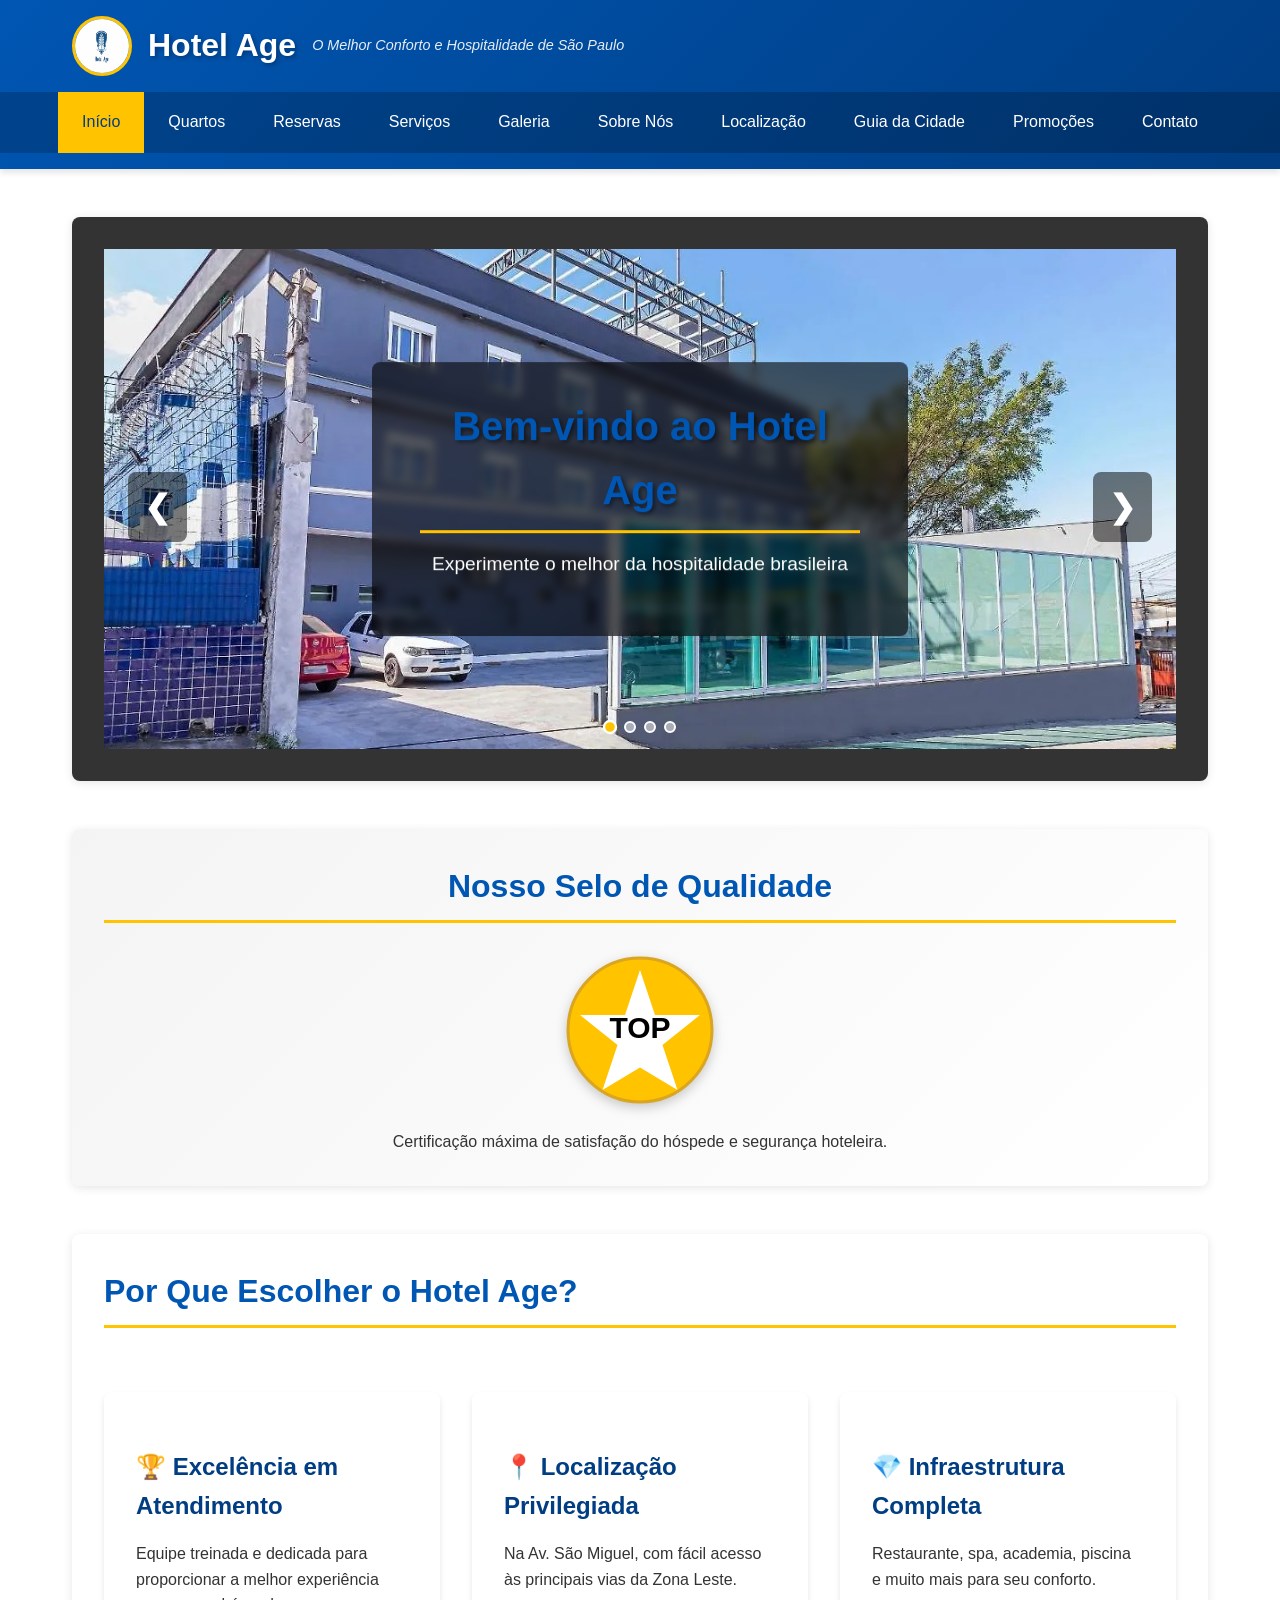
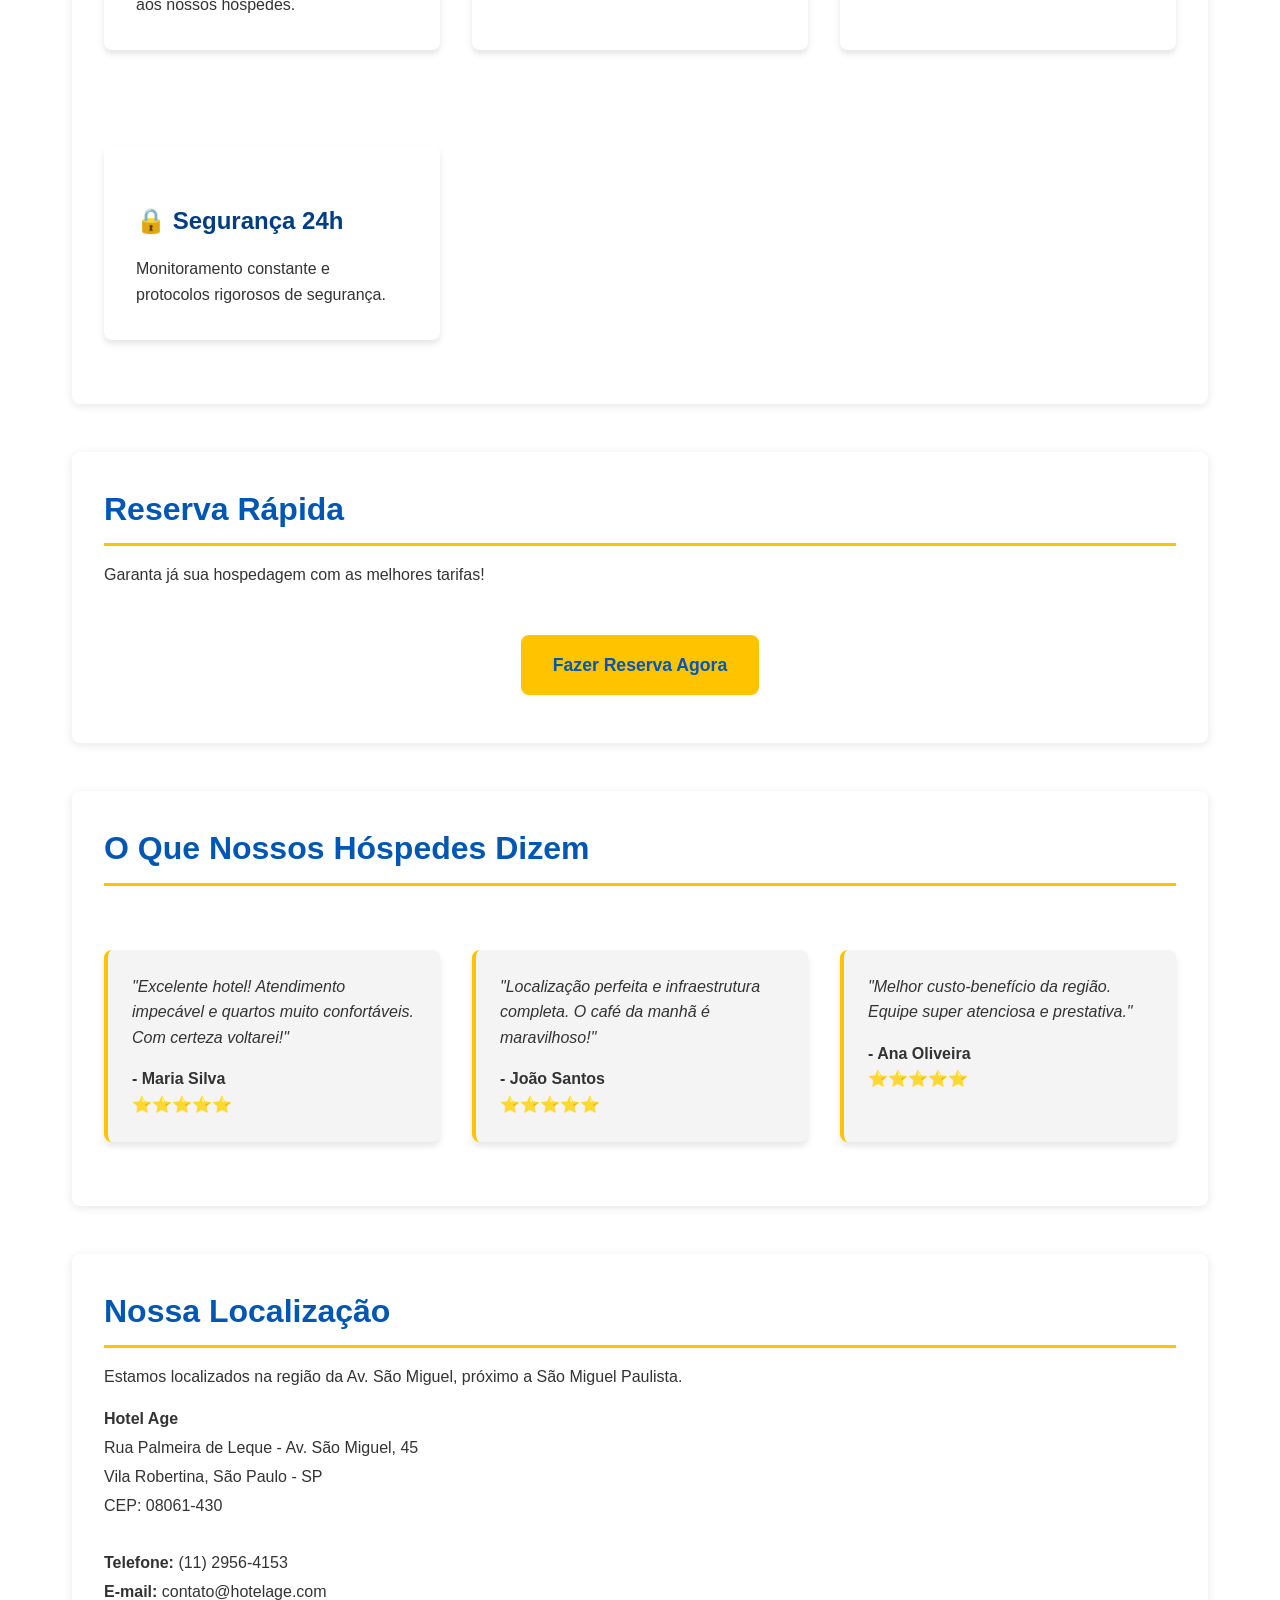
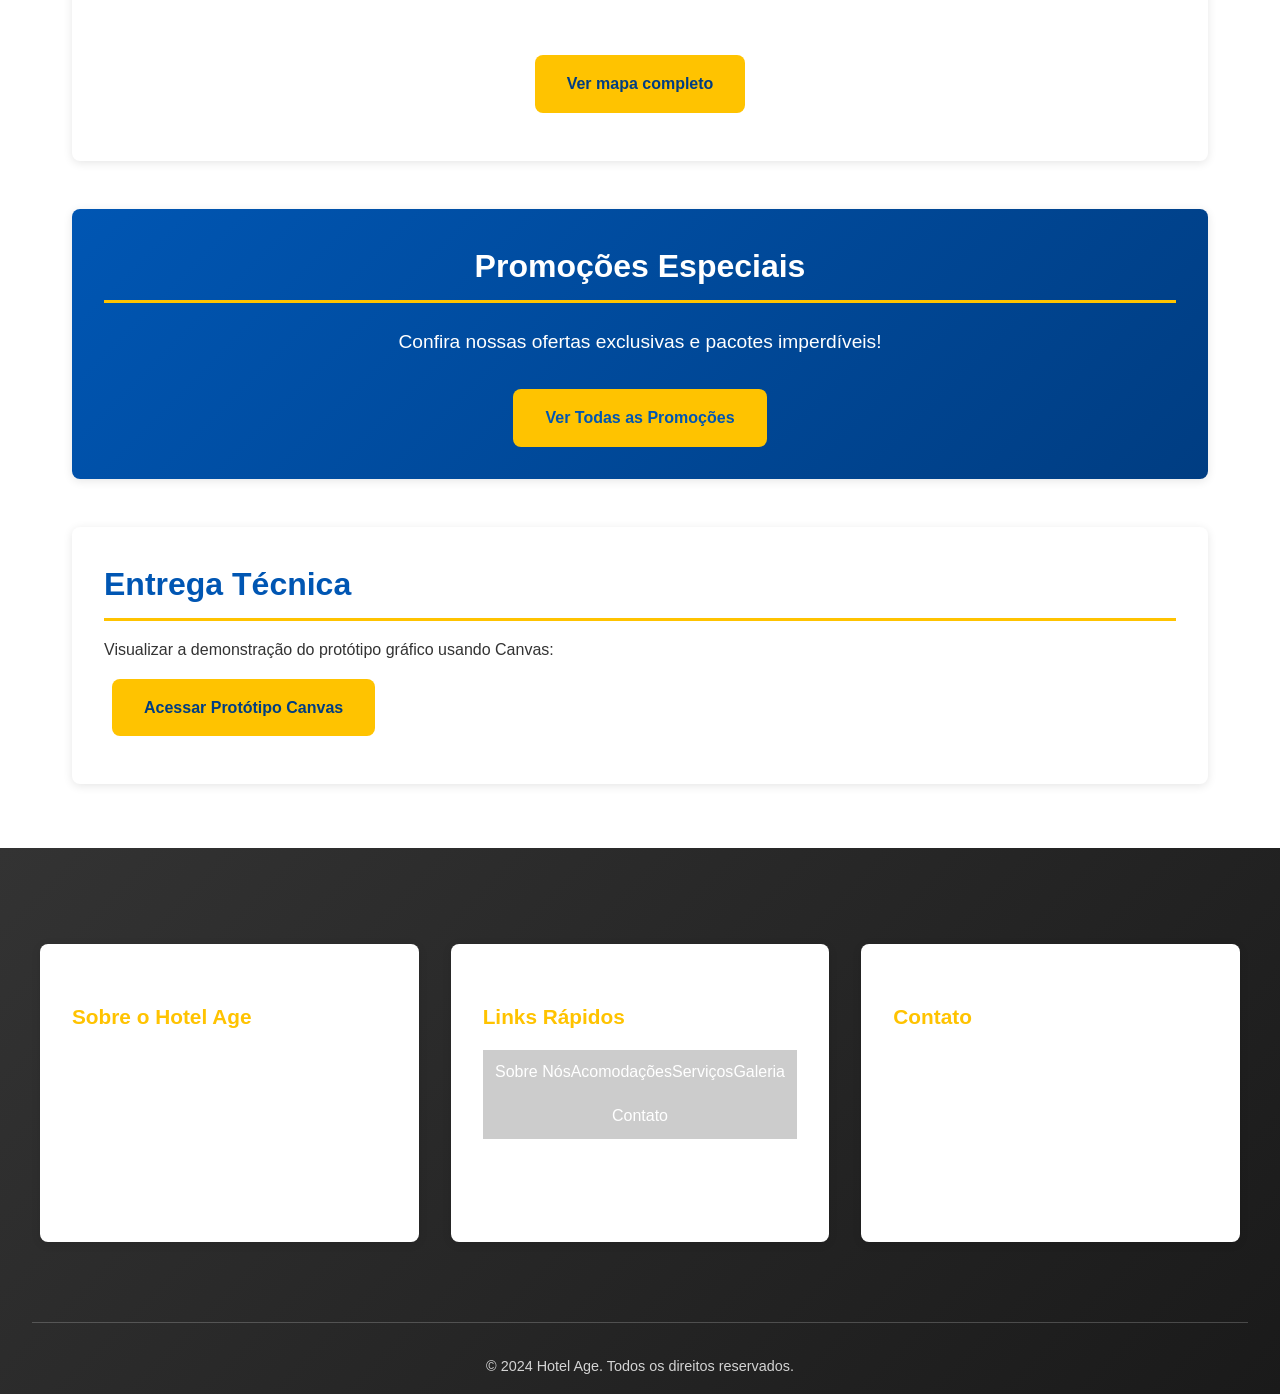
==== index.html @ 26980107 "Add files via upload" ====
<!DOCTYPE html>
<html lang="pt-BR">
<head>
    <meta charset="UTF-8">
    <meta name="viewport" content="width=device-width, initial-scale=1.0">
    <meta name="description" content="Hotel Age - Conforto e Hospitalidade na Av. São Miguel, São Paulo">
    <meta name="keywords" content="hotel, hospedagem, são paulo, zona leste, São Miguel Paulista">
    <meta name="author" content="Equipe Hotel Age">
    <title>Hotel Age - Bem-vindo ao Conforto e Luxo</title>
    <link rel="stylesheet" href="css/style.css">
</head>
<body>
    <header>
        <div>
            <img src="img/logo hotel.png" alt="Logo Hotel Age - Sua melhor hospedagem">
            <h1>Hotel Age</h1>
            <p>O Melhor Conforto e Hospitalidade de São Paulo</p>
        </div>
        <nav aria-label="Menu Principal">
            <ul>
                <li><a href="index.html" aria-current="page">Início</a></li>
                <li><a href="quartos.html">Quartos</a></li>
                <li><a href="reservas.html">Reservas</a></li>
                <li><a href="servicos.html">Serviços</a></li>
                <li><a href="galeria.html">Galeria</a></li>
                <li><a href="sobre.html">Sobre Nós</a></li>
                <li><a href="localizacao.html">Localização</a></li>
                <li><a href="guia-cidade.html">Guia da Cidade</a></li>
                <li><a href="promocoes.html">Promoções</a></li>
                <li><a href="contato.html">Contato</a></li>
            </ul>
        </nav>
    </header>
    <main>
        <!-- O carousel será inserido aqui dinamicamente pelo JavaScript -->
        <section id="hero">
            <h2>Bem-vindo ao Hotel Age</h2>
            <p>Experimente o melhor da hospitalidade brasileira na Av. São Miguel, Zona Leste de São Paulo</p>
        </section>
        <section id="selo-qualidade">
            <h2>Nosso Selo de Qualidade</h2>
            <svg width="150" height="150" viewBox="0 0 100 100" aria-label="Selo de 5 Estrelas">
                <title>Selo de Qualidade Hotel Age</title>
                <circle cx="50" cy="50" r="48" fill="#FFC300" stroke="#DAA520" stroke-width="2"/>
                <polygon points="50,10 60,40 90,40 65,60 75,90 50,75 25,90 35,60 10,40 40,40" fill="white"/>
                <text x="50" y="55" font-family="Arial, sans-serif" font-size="20" text-anchor="middle" fill="#000000" font-weight="bold">TOP</text>
            </svg>
            <p>Certificação máxima de satisfação do hóspede e segurança hoteleira.</p>
        </section>
        <section id="destaques">
            <h2>Por Que Escolher o Hotel Age?</h2>
            <div style="display: grid; grid-template-columns: repeat(auto-fit, minmax(250px, 1fr)); gap: 2rem; margin-top: 2rem;">
                <article>
                    <h3>🏆 Excelência em Atendimento</h3>
                    <p>Equipe treinada e dedicada para proporcionar a melhor experiência aos nossos hóspedes.</p>
                </article>
                <article>
                    <h3>📍 Localização Privilegiada</h3>
                    <p>Na Av. São Miguel, com fácil acesso às principais vias da Zona Leste.</p>
                </article>
                <article>
                    <h3>💎 Infraestrutura Completa</h3>
                    <p>Restaurante, spa, academia, piscina e muito mais para seu conforto.</p>
                </article>
                <article>
                    <h3>🔒 Segurança 24h</h3>
                    <p>Monitoramento constante e protocolos rigorosos de segurança.</p>
                </article>
            </div>
        </section>
        <section id="reserva-rapida">
            <h2>Reserva Rápida</h2>
            <p>Garanta já sua hospedagem com as melhores tarifas!</p>
            <div style="text-align: center; margin-top: 2rem;">
                <a href="reservas.html" class="btn-primary" style="display: inline-block; background-color: #FFC300; color: #0056b3; padding: 1rem 2rem; border-radius: 8px; font-weight: bold; font-size: 1.1rem;">Fazer Reserva Agora</a>
            </div>
        </section>
        <section id="depoimentos">
            <h2>O Que Nossos Hóspedes Dizem</h2>
            <div style="display: grid; grid-template-columns: repeat(auto-fit, minmax(300px, 1fr)); gap: 2rem; margin-top: 2rem;">
                <article style="background-color: #f4f4f4; padding: 1.5rem; border-left: 4px solid #FFC300;">
                    <p style="font-style: italic;">"Excelente hotel! Atendimento impecável e quartos muito confortáveis. Com certeza voltarei!"</p>
                    <p style="margin-top: 1rem;"><strong>- Maria Silva</strong></p>
                    <p style="color: #FFC300;">⭐⭐⭐⭐⭐</p>
                </article>
                <article style="background-color: #f4f4f4; padding: 1.5rem; border-left: 4px solid #FFC300;">
                    <p style="font-style: italic;">"Localização perfeita e infraestrutura completa. O café da manhã é maravilhoso!"</p>
                    <p style="margin-top: 1rem;"><strong>- João Santos</strong></p>
                    <p style="color: #FFC300;">⭐⭐⭐⭐⭐</p>
                </article>
                <article style="background-color: #f4f4f4; padding: 1.5rem; border-left: 4px solid #FFC300;">
                    <p style="font-style: italic;">"Melhor custo-benefício da região. Equipe super atenciosa e prestativa."</p>
                    <p style="margin-top: 1rem;"><strong>- Ana Oliveira</strong></p>
                    <p style="color: #FFC300;">⭐⭐⭐⭐⭐</p>
                </article>
            </div>
        </section>
        <section id="localizacao-resumo">
            <h2>Nossa Localização</h2>
            <p>Estamos localizados na região da Av. São Miguel, próximo a São Miguel Paulista.</p>
            <address>
                <strong>Hotel Age</strong><br>
                Rua Palmeira de Leque - Av. São Miguel, 45<br>
                Vila Robertina, São Paulo - SP<br>
                CEP: 08061-430<br><br>
                <strong>Telefone:</strong> <a href="tel:+551129564153">(11) 2956-4153</a><br>
                <strong>E-mail:</strong> <a href="mailto:contato@hotelage.com">contato@hotelage.com</a>
            </address>
            <div style="text-align: center; margin-top: 2rem;">
                <a href="localizacao.html" class="btn-primary">Ver mapa completo</a>
            </div>
        </section>
        <section id="promocoes-destaque" style="background: linear-gradient(135deg, #0056b3, #003d82); color: white; text-align: center;">
            <h2 style="color: white; border-bottom-color: #FFC300;">Promoções Especiais</h2>
            <p style="font-size: 1.2rem; margin: 1.5rem 0;">Confira nossas ofertas exclusivas e pacotes imperdíveis!</p>
            <div style="margin-top: 2rem;">
                <a href="promocoes.html" style="display: inline-block; background-color: #FFC300; color: #0056b3; padding: 1rem 2rem; border-radius: 8px; font-weight: bold;">Ver Todas as Promoções</a>
            </div>
        </section>
        <section id="link-prototipo">
            <h2>Entrega Técnica</h2>
            <p>Visualizar a demonstração do protótipo gráfico usando Canvas:</p>
            <a href="prototipo.html" class="btn-primary">Acessar Protótipo Canvas</a>
        </section>
    </main>
    <footer>
        <div>
            <section>
                <h3>Sobre o Hotel Age</h3>
                <p>Desde 1995 oferecendo a melhor experiência em hospitalidade. Conforto, luxo e atendimento personalizado na Zona Leste de São Paulo.</p>
            </section>
            <section>
                <h3>Links Rápidos</h3>
                <nav aria-label="Links do Rodapé">
                    <ul>
                        <li><a href="sobre.html">Sobre Nós</a></li>
                        <li><a href="quartos.html">Acomodações</a></li>
                        <li><a href="servicos.html">Serviços</a></li>
                        <li><a href="galeria.html">Galeria</a></li>
                        <li><a href="contato.html">Contato</a></li>
                    </ul>
                </nav>
            </section>
            <section>
                <h3>Contato</h3>
                <address>
                    <p>Rua Palmeira de Leque - Av. São Miguel, 45</p>
                    <p>Vila Robertina, São Paulo - SP</p>
                    <p>CEP: 08061-430</p>
                    <p>Tel: <a href="tel:+551129564153">(11) 2956-4153</a></p>
                    <p>Email: <a href="mailto:contato@hotelage.com">contato@hotelage.com</a></p>
                </address>
            </section>
        </div>
        <hr>
        <div>
            <p>&copy; 2024 Hotel Age. Todos os direitos reservados.</p>
        </div>
    </footer>
    <script src="js/script.js"></script>
</body>
</html>
---- css/style.css ----
/* ===================================
   HOTEL AGE - ESTILOS PRINCIPAIS
   =================================== */

/* Reset e Configurações Gerais */
* {
    margin: 0;
    padding: 0;
    box-sizing: border-box;
}

:root {
    --primary-color: #0056b3;
    --secondary-color: #FFC300;
    --dark-blue: #003d82;
    --light-gray: #f4f4f4;
    --dark-gray: #333;
    --white: #ffffff;
    --text-color: #333;
    --border-radius: 8px;
    --transition: all 0.3s ease;
}

body {
    font-family: 'Segoe UI', Tahoma, Geneva, Verdana, sans-serif;
    line-height: 1.6;
    color: var(--text-color);
    background-color: var(--white);
}

img {
    max-width: 100%;
    height: auto;
    display: block;
}

a {
    text-decoration: none;
    color: inherit;
    transition: var(--transition);
}

/* ===================================
   HEADER E NAVEGAÇÃO
   =================================== */

header {
    background: linear-gradient(135deg, var(--primary-color), var(--dark-blue));
    color: var(--white);
    padding: 1rem 0;
    box-shadow: 0 4px 6px rgba(0, 0, 0, 0.1);
    position: sticky;
    top: 0;
    z-index: 1000;
}

header > div:first-child {
    max-width: 1200px;
    margin: 0 auto;
    padding: 0 2rem;
    display: flex;
    align-items: center;
    gap: 1rem;
}

header img {
    width: 60px;
    height: 60px;
    border-radius: 50%;
    border: 3px solid var(--secondary-color);
}

header h1 {
    font-size: 2rem;
    text-shadow: 2px 2px 4px rgba(0, 0, 0, 0.3);
}

header > div:first-child > p {
    font-size: 0.9rem;
    font-style: italic;
    opacity: 0.9;
}

/* Navegação */
nav {
    background-color: rgba(0, 0, 0, 0.2);
    margin-top: 1rem;
}

nav ul {
    list-style: none;
    display: flex;
    justify-content: center;
    flex-wrap: wrap;
    max-width: 1200px;
    margin: 0 auto;
    padding: 0 1rem;
}

nav li {
    margin: 0;
}

nav a {
    display: block;
    padding: 1rem 1.5rem;
    color: var(--white);
    font-weight: 500;
    transition: var(--transition);
    position: relative;
}

nav a:hover,
nav a[aria-current="page"] {
    background-color: var(--secondary-color);
    color: var(--dark-blue);
}

nav a::after {
    content: '';
    position: absolute;
    bottom: 0;
    left: 50%;
    width: 0;
    height: 3px;
    background-color: var(--secondary-color);
    transition: var(--transition);
    transform: translateX(-50%);
}

nav a:hover::after {
    width: 80%;
}

/* ===================================
   CAROUSEL / BANNER PRINCIPAL
   =================================== */

#hero {
    position: relative;
    overflow: hidden;
    background-color: var(--dark-gray);
    min-height: 500px;
}

.carousel-container {
    position: relative;
    width: 100%;
    height: 500px;
    overflow: hidden;
}

.carousel-slide {
    display: none;
    width: 100%;
    height: 100%;
    position: relative;
    animation: fadeIn 0.8s ease-in-out;
}

.carousel-slide.active {
    display: block;
}

.carousel-slide img {
    width: 100%;
    height: 100%;
    object-fit: cover;
}

.carousel-content {
    position: absolute;
    top: 50%;
    left: 50%;
    transform: translate(-50%, -50%);
    text-align: center;
    color: var(--white);
    background: rgba(0, 0, 0, 0.6);
    padding: 2rem 3rem;
    border-radius: var(--border-radius);
    backdrop-filter: blur(5px);
}

.carousel-content h2 {
    font-size: 2.5rem;
    margin-bottom: 1rem;
    text-shadow: 2px 2px 4px rgba(0, 0, 0, 0.5);
}

.carousel-content p {
    font-size: 1.2rem;
    margin-bottom: 1.5rem;
}

/* Controles do Carousel */
.carousel-btn {
    position: absolute;
    top: 50%;
    transform: translateY(-50%);
    background-color: rgba(0, 0, 0, 0.5);
    color: var(--white);
    border: none;
    padding: 1rem;
    cursor: pointer;
    font-size: 2rem;
    transition: var(--transition);
    z-index: 10;
}

.carousel-btn:hover {
    background-color: var(--secondary-color);
    color: var(--dark-blue);
}

.carousel-btn.prev {
    left: 1rem;
}

.carousel-btn.next {
    right: 1rem;
}

/* Indicadores do Carousel */
.carousel-indicators {
    position: absolute;
    bottom: 1rem;
    left: 50%;
    transform: translateX(-50%);
    display: flex;
    gap: 0.5rem;
    z-index: 10;
}

.indicator {
    width: 12px;
    height: 12px;
    border-radius: 50%;
    background-color: rgba(255, 255, 255, 0.5);
    border: 2px solid var(--white);
    cursor: pointer;
    transition: var(--transition);
}

.indicator.active {
    background-color: var(--secondary-color);
    transform: scale(1.2);
}

@keyframes fadeIn {
    from {
        opacity: 0;
    }
    to {
        opacity: 1;
    }
}

/* ===================================
   MAIN CONTENT
   =================================== */

main {
    max-width: 1200px;
    margin: 2rem auto;
    padding: 0 2rem;
}

section {
    margin: 3rem 0;
    padding: 2rem;
    background-color: var(--white);
    border-radius: var(--border-radius);
    box-shadow: 0 2px 10px rgba(0, 0, 0, 0.1);
}

section h2 {
    color: var(--primary-color);
    font-size: 2rem;
    margin-bottom: 1rem;
    padding-bottom: 0.5rem;
    border-bottom: 3px solid var(--secondary-color);
}

section h3 {
    color: var(--dark-blue);
    font-size: 1.5rem;
    margin: 1.5rem 0 1rem;
}

section h4 {
    color: var(--primary-color);
    font-size: 1.2rem;
    margin: 1rem 0 0.5rem;
}

/* ===================================
   SELO DE QUALIDADE
   =================================== */

#selo-qualidade {
    text-align: center;
    background: linear-gradient(135deg, var(--light-gray), var(--white));
}

#selo-qualidade svg {
    margin: 1rem auto;
    filter: drop-shadow(0 4px 6px rgba(0, 0, 0, 0.2));
}

/* ===================================
   FORMULÁRIOS
   =================================== */

form {
    background-color: var(--light-gray);
    padding: 2rem;
    border-radius: var(--border-radius);
    max-width: 800px;
    margin: 2rem auto;
}

fieldset {
    border: 2px solid var(--primary-color);
    border-radius: var(--border-radius);
    padding: 1.5rem;
    margin: 1.5rem 0;
}

legend {
    background-color: var(--primary-color);
    color: var(--white);
    padding: 0.5rem 1rem;
    border-radius: var(--border-radius);
    font-weight: bold;
}

label {
    display: block;
    margin-top: 1rem;
    font-weight: 600;
    color: var(--dark-gray);
}

input[type="text"],
input[type="email"],
input[type="tel"],
input[type="date"],
input[type="number"],
select,
textarea {
    width: 100%;
    padding: 0.75rem;
    margin-top: 0.5rem;
    border: 2px solid #ddd;
    border-radius: var(--border-radius);
    font-size: 1rem;
    transition: var(--transition);
    font-family: inherit;
}

input:focus,
select:focus,
textarea:focus {
    outline: none;
    border-color: var(--primary-color);
    box-shadow: 0 0 0 3px rgba(0, 86, 179, 0.1);
}

textarea {
    resize: vertical;
    min-height: 120px;
}

button {
    background-color: var(--primary-color);
    color: var(--white);
    padding: 1rem 2rem;
    border: none;
    border-radius: var(--border-radius);
    font-size: 1rem;
    font-weight: bold;
    cursor: pointer;
    transition: var(--transition);
    margin: 0.5rem;
}

button:hover {
    background-color: var(--dark-blue);
    transform: translateY(-2px);
    box-shadow: 0 4px 8px rgba(0, 0, 0, 0.2);
}

button[type="reset"] {
    background-color: #6c757d;
}

button[type="reset"]:hover {
    background-color: #5a6268;
}

button[type="submit"] {
    background-color: #28a745;
}

button[type="submit"]:hover {
    background-color: #218838;
}

/* Estilos específicos para formulário de contato */
#header-contato {
    background: linear-gradient(135deg, var(--primary-color), var(--dark-blue));
    color: var(--white);
    text-align: center;
    padding: 3rem 2rem;
    border-radius: var(--border-radius);
}

#header-contato h2 {
    color: var(--white);
    border-bottom: 3px solid var(--secondary-color);
    display: inline-block;
    padding-bottom: 0.5rem;
}

#info-contato {
    background-color: var(--light-gray);
}

#info-contato dl {
    display: grid;
    gap: 1.5rem;
}

#info-contato dt {
    font-size: 1.1rem;
    color: var(--primary-color);
    margin-top: 0;
}

#info-contato dd {
    margin-left: 0;
    padding-left: 1.5rem;
    border-left: 3px solid var(--secondary-color);
}

#info-contato a {
    color: var(--primary-color);
    font-weight: 600;
}

#info-contato a:hover {
    color: var(--dark-blue);
    text-decoration: underline;
}

#formulario-contato {
    background-color: var(--white);
}

#formulario-contato form > div:last-child {
    text-align: center;
    margin-top: 2rem;
}

/* ===================================
   CARTÕES E ARTIGOS
   =================================== */

article {
    margin: 2rem 0;
    padding: 2rem;
    background-color: var(--white);
    border-radius: var(--border-radius);
    box-shadow: 0 4px 6px rgba(0, 0, 0, 0.1);
    transition: var(--transition);
}

article:hover {
    transform: translateY(-5px);
    box-shadow: 0 8px 15px rgba(0, 0, 0, 0.2);
}

article img {
    border-radius: var(--border-radius);
    margin: 1rem 0;
}

article header h3,
article header h4 {
    color: var(--primary-color);
}

figure {
    margin: 1.5rem 0;
}

figcaption {
    text-align: center;
    font-style: italic;
    color: #666;
    margin-top: 0.5rem;
}

/* ===================================
   TABELAS
   =================================== */

table {
    width: 100%;
    border-collapse: collapse;
    margin: 2rem 0;
    background-color: var(--white);
    box-shadow: 0 2px 10px rgba(0, 0, 0, 0.1);
}

table caption {
    font-size: 1.3rem;
    font-weight: bold;
    color: var(--primary-color);
    padding: 1rem;
    background-color: var(--light-gray);
}

th {
    background-color: var(--primary-color);
    color: var(--white);
    padding: 1rem;
    text-align: left;
    font-weight: bold;
}

td {
    padding: 1rem;
    border-bottom: 1px solid #ddd;
}

tr:hover {
    background-color: var(--light-gray);
}

/* ===================================
   LISTAS
   =================================== */

ul, ol {
    margin: 1rem 0;
    padding-left: 2rem;
}

li {
    margin: 0.5rem 0;
    line-height: 1.8;
}

dl {
    margin: 1rem 0;
}

dt {
    font-weight: bold;
    color: var(--primary-color);
    margin-top: 1rem;
}

dd {
    margin-left: 2rem;
    margin-bottom: 0.5rem;
}

/* ===================================
   GALERIA
   =================================== */

#galeria-quartos > article > div,
#galeria-areas-comuns > article > div,
#galeria-restaurante > div {
    display: grid;
    grid-template-columns: repeat(auto-fit, minmax(300px, 1fr));
    gap: 1.5rem;
    margin: 1.5rem 0;
}

/* ===================================
   VÍDEO E ÁUDIO
   =================================== */

video, audio {
    width: 100%;
    max-width: 800px;
    margin: 1rem auto;
    display: block;
    border-radius: var(--border-radius);
    box-shadow: 0 4px 10px rgba(0, 0, 0, 0.2);
}

/* ===================================
   LOCALIZAÇÃO / IFRAME
   =================================== */

iframe {
    width: 100%;
    max-width: 100%;
    height: 450px;
    border: none;
    border-radius: var(--border-radius);
    box-shadow: 0 4px 10px rgba(0, 0, 0, 0.2);
    margin: 2rem 0;
}

/* Estilos específicos para página de localização */
body > h1 {
    color: var(--primary-color);
    text-align: center;
    padding: 2rem;
    margin: 2rem auto;
    max-width: 1200px;
}

body > iframe {
    display: block;
    margin: 0 auto;
    max-width: 1200px;
}

body > p {
    text-align: center;
    font-size: 1.2rem;
    color: var(--dark-gray);
    margin: 2rem auto;
    max-width: 1200px;
    padding: 0 2rem;
}

/* ===================================
   ENDEREÇO
   =================================== */

address {
    font-style: normal;
    line-height: 1.8;
    margin: 1rem 0;
}

/* ===================================
   LINKS E BOTÕES CTA
   =================================== */

section#cta,
section#cta-galeria,
section#ajuda {
    text-align: center;
    background: linear-gradient(135deg, var(--primary-color), var(--dark-blue));
    color: var(--white);
    padding: 3rem 2rem;
}

section#cta h2,
section#cta-galeria h2 {
    color: var(--white);
    border-bottom: 3px solid var(--secondary-color);
    display: inline-block;
    padding-bottom: 0.5rem;
}

section#cta a,
section#cta-galeria a,
.btn-primary {
    display: inline-block;
    background-color: var(--secondary-color);
    color: var(--dark-blue);
    padding: 1rem 2rem;
    margin: 1rem 0.5rem;
    border-radius: var(--border-radius);
    font-weight: bold;
    transition: var(--transition);
}

section#cta a:hover,
section#cta-galeria a:hover,
.btn-primary:hover {
    background-color: var(--white);
    transform: translateY(-3px);
    box-shadow: 0 6px 12px rgba(0, 0, 0, 0.3);
}

/* ===================================
   FOOTER
   =================================== */

footer {
    background: linear-gradient(135deg, var(--dark-gray), #1a1a1a);
    color: var(--white);
    padding: 3rem 2rem 1rem;
    margin-top: 4rem;
}

footer > div:first-child {
    max-width: 1200px;
    margin: 0 auto;
    display: grid;
    grid-template-columns: repeat(auto-fit, minmax(250px, 1fr));
    gap: 2rem;
}

footer h3 {
    color: var(--secondary-color);
    margin-bottom: 1rem;
    font-size: 1.3rem;
}

footer nav ul {
    list-style: none;
    padding: 0;
}

footer nav a {
    color: var(--white);
    display: block;
    padding: 0.5rem 0;
    transition: var(--transition);
}

footer nav a:hover {
    color: var(--secondary-color);
    padding-left: 0.5rem;
}

footer hr {
    margin: 2rem 0;
    border: none;
    border-top: 1px solid rgba(255, 255, 255, 0.2);
}

footer > div:last-child {
    text-align: center;
    font-size: 0.9rem;
    opacity: 0.8;
}

/* ===================================
   RESPONSIVIDADE
   =================================== */

@media (max-width: 768px) {
    header h1 {
        font-size: 1.5rem;
    }
    
    nav ul {
        flex-direction: column;
    }
    
    nav a {
        padding: 0.75rem 1rem;
    }
    
    .carousel-content h2 {
        font-size: 1.8rem;
    }
    
    .carousel-content p {
        font-size: 1rem;
    }
    
    .carousel-btn {
        padding: 0.5rem;
        font-size: 1.5rem;
    }
    
    main {
        padding: 0 1rem;
    }
    
    section {
        padding: 1.5rem;
    }
    
    table {
        font-size: 0.9rem;
    }
    
    th, td {
        padding: 0.5rem;
    }
}

@media (max-width: 480px) {
    .carousel-container {
        height: 300px;
    }
    
    .carousel-content {
        padding: 1rem 1.5rem;
    }
    
    .carousel-content h2 {
        font-size: 1.3rem;
    }
    
    .carousel-content p {
        font-size: 0.9rem;
    }
}

/* ===================================
   ANIMAÇÕES
   =================================== */

@keyframes slideInFromLeft {
    from {
        transform: translateX(-100%);
        opacity: 0;
    }
    to {
        transform: translateX(0);
        opacity: 1;
    }
}

@keyframes slideInFromRight {
    from {
        transform: translateX(100%);
        opacity: 0;
    }
    to {
        transform: translateX(0);
        opacity: 1;
    }
}

.animate-left {
    animation: slideInFromLeft 0.8s ease-out;
}

.animate-right {
    animation: slideInFromRight 0.8s ease-out;
}
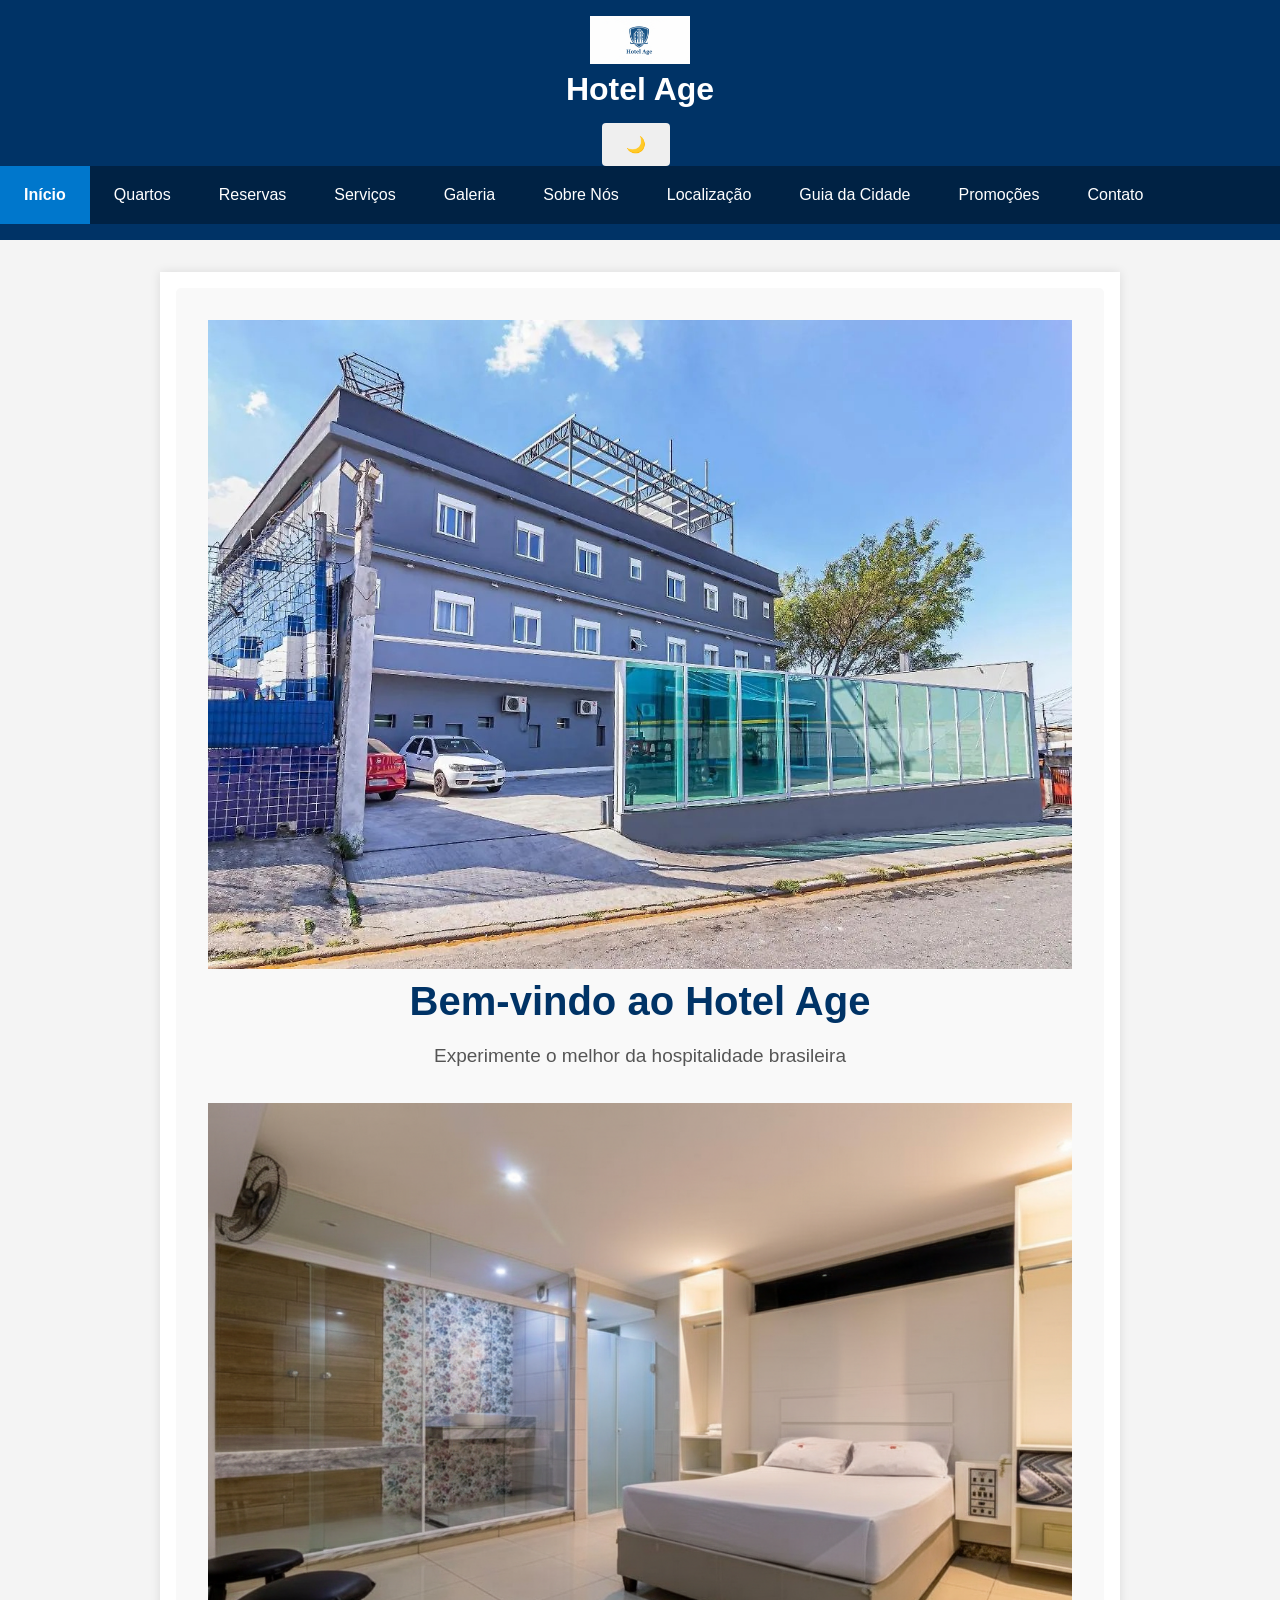
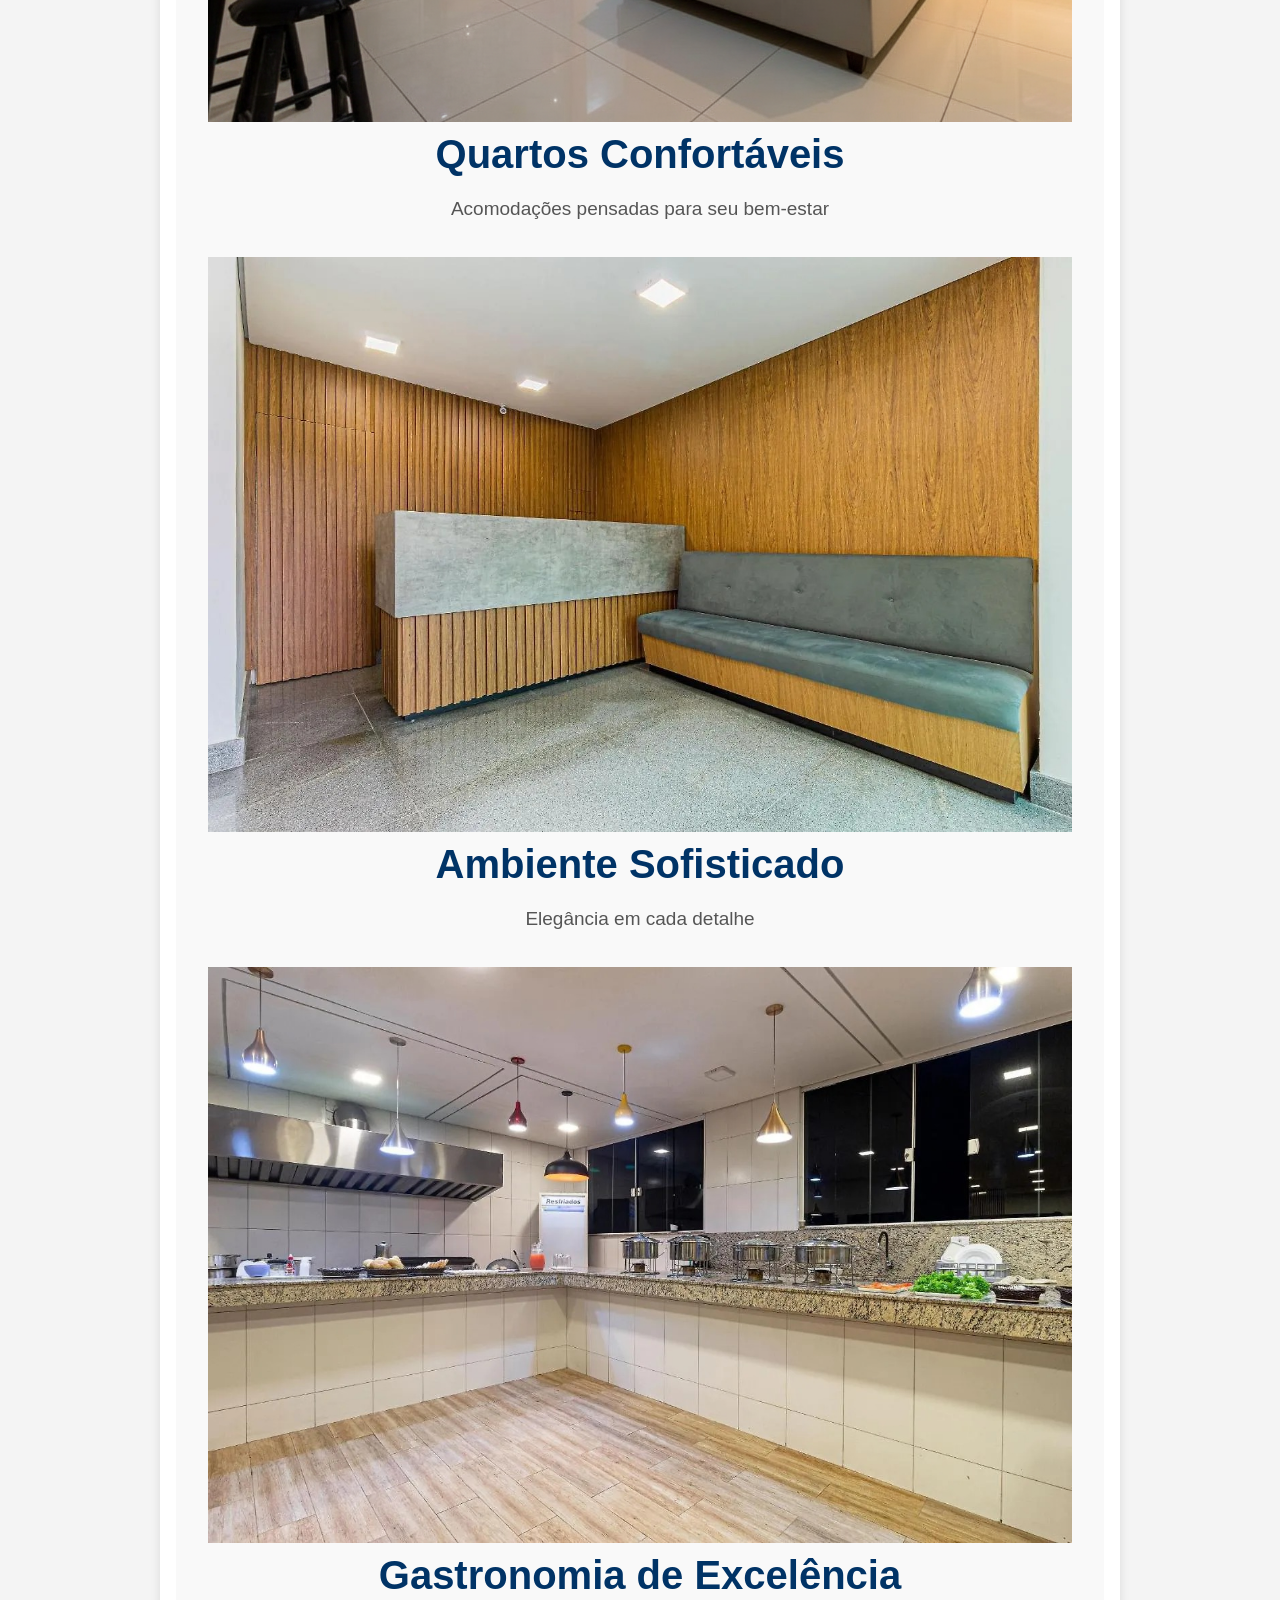
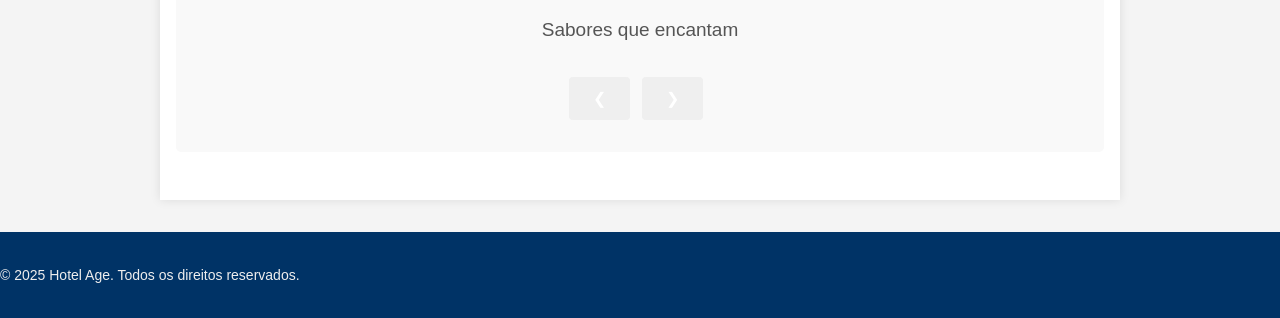
==== commit c8165302: "Add files via upload" ====
--- a/index.html
+++ b/index.html
@@ -1,162 +1,51 @@
-<!DOCTYPE html>
-<html lang="pt-BR">
-<head>
-    <meta charset="UTF-8">
-    <meta name="viewport" content="width=device-width, initial-scale=1.0">
-    <meta name="description" content="Hotel Age - Conforto e Hospitalidade na Av. São Miguel, São Paulo">
-    <meta name="keywords" content="hotel, hospedagem, são paulo, zona leste, São Miguel Paulista">
-    <meta name="author" content="Equipe Hotel Age">
-    <title>Hotel Age - Bem-vindo ao Conforto e Luxo</title>
-    <link rel="stylesheet" href="css/style.css">
-</head>
-<body>
-    <header>
-        <div>
-            <img src="img/logo hotel.png" alt="Logo Hotel Age - Sua melhor hospedagem">
-            <h1>Hotel Age</h1>
-            <p>O Melhor Conforto e Hospitalidade de São Paulo</p>
-        </div>
-        <nav aria-label="Menu Principal">
-            <ul>
-                <li><a href="index.html" aria-current="page">Início</a></li>
-                <li><a href="quartos.html">Quartos</a></li>
-                <li><a href="reservas.html">Reservas</a></li>
-                <li><a href="servicos.html">Serviços</a></li>
-                <li><a href="galeria.html">Galeria</a></li>
-                <li><a href="sobre.html">Sobre Nós</a></li>
-                <li><a href="localizacao.html">Localização</a></li>
-                <li><a href="guia-cidade.html">Guia da Cidade</a></li>
-                <li><a href="promocoes.html">Promoções</a></li>
-                <li><a href="contato.html">Contato</a></li>
-            </ul>
-        </nav>
-    </header>
-    <main>
-        <!-- O carousel será inserido aqui dinamicamente pelo JavaScript -->
-        <section id="hero">
-            <h2>Bem-vindo ao Hotel Age</h2>
-            <p>Experimente o melhor da hospitalidade brasileira na Av. São Miguel, Zona Leste de São Paulo</p>
-        </section>
-        <section id="selo-qualidade">
-            <h2>Nosso Selo de Qualidade</h2>
-            <svg width="150" height="150" viewBox="0 0 100 100" aria-label="Selo de 5 Estrelas">
-                <title>Selo de Qualidade Hotel Age</title>
-                <circle cx="50" cy="50" r="48" fill="#FFC300" stroke="#DAA520" stroke-width="2"/>
-                <polygon points="50,10 60,40 90,40 65,60 75,90 50,75 25,90 35,60 10,40 40,40" fill="white"/>
-                <text x="50" y="55" font-family="Arial, sans-serif" font-size="20" text-anchor="middle" fill="#000000" font-weight="bold">TOP</text>
-            </svg>
-            <p>Certificação máxima de satisfação do hóspede e segurança hoteleira.</p>
-        </section>
-        <section id="destaques">
-            <h2>Por Que Escolher o Hotel Age?</h2>
-            <div style="display: grid; grid-template-columns: repeat(auto-fit, minmax(250px, 1fr)); gap: 2rem; margin-top: 2rem;">
-                <article>
-                    <h3>🏆 Excelência em Atendimento</h3>
-                    <p>Equipe treinada e dedicada para proporcionar a melhor experiência aos nossos hóspedes.</p>
-                </article>
-                <article>
-                    <h3>📍 Localização Privilegiada</h3>
-                    <p>Na Av. São Miguel, com fácil acesso às principais vias da Zona Leste.</p>
-                </article>
-                <article>
-                    <h3>💎 Infraestrutura Completa</h3>
-                    <p>Restaurante, spa, academia, piscina e muito mais para seu conforto.</p>
-                </article>
-                <article>
-                    <h3>🔒 Segurança 24h</h3>
-                    <p>Monitoramento constante e protocolos rigorosos de segurança.</p>
-                </article>
-            </div>
-        </section>
-        <section id="reserva-rapida">
-            <h2>Reserva Rápida</h2>
-            <p>Garanta já sua hospedagem com as melhores tarifas!</p>
-            <div style="text-align: center; margin-top: 2rem;">
-                <a href="reservas.html" class="btn-primary" style="display: inline-block; background-color: #FFC300; color: #0056b3; padding: 1rem 2rem; border-radius: 8px; font-weight: bold; font-size: 1.1rem;">Fazer Reserva Agora</a>
-            </div>
-        </section>
-        <section id="depoimentos">
-            <h2>O Que Nossos Hóspedes Dizem</h2>
-            <div style="display: grid; grid-template-columns: repeat(auto-fit, minmax(300px, 1fr)); gap: 2rem; margin-top: 2rem;">
-                <article style="background-color: #f4f4f4; padding: 1.5rem; border-left: 4px solid #FFC300;">
-                    <p style="font-style: italic;">"Excelente hotel! Atendimento impecável e quartos muito confortáveis. Com certeza voltarei!"</p>
-                    <p style="margin-top: 1rem;"><strong>- Maria Silva</strong></p>
-                    <p style="color: #FFC300;">⭐⭐⭐⭐⭐</p>
-                </article>
-                <article style="background-color: #f4f4f4; padding: 1.5rem; border-left: 4px solid #FFC300;">
-                    <p style="font-style: italic;">"Localização perfeita e infraestrutura completa. O café da manhã é maravilhoso!"</p>
-                    <p style="margin-top: 1rem;"><strong>- João Santos</strong></p>
-                    <p style="color: #FFC300;">⭐⭐⭐⭐⭐</p>
-                </article>
-                <article style="background-color: #f4f4f4; padding: 1.5rem; border-left: 4px solid #FFC300;">
-                    <p style="font-style: italic;">"Melhor custo-benefício da região. Equipe super atenciosa e prestativa."</p>
-                    <p style="margin-top: 1rem;"><strong>- Ana Oliveira</strong></p>
-                    <p style="color: #FFC300;">⭐⭐⭐⭐⭐</p>
-                </article>
-            </div>
-        </section>
-        <section id="localizacao-resumo">
-            <h2>Nossa Localização</h2>
-            <p>Estamos localizados na região da Av. São Miguel, próximo a São Miguel Paulista.</p>
-            <address>
-                <strong>Hotel Age</strong><br>
-                Rua Palmeira de Leque - Av. São Miguel, 45<br>
-                Vila Robertina, São Paulo - SP<br>
-                CEP: 08061-430<br><br>
-                <strong>Telefone:</strong> <a href="tel:+551129564153">(11) 2956-4153</a><br>
-                <strong>E-mail:</strong> <a href="mailto:contato@hotelage.com">contato@hotelage.com</a>
-            </address>
-            <div style="text-align: center; margin-top: 2rem;">
-                <a href="localizacao.html" class="btn-primary">Ver mapa completo</a>
-            </div>
-        </section>
-        <section id="promocoes-destaque" style="background: linear-gradient(135deg, #0056b3, #003d82); color: white; text-align: center;">
-            <h2 style="color: white; border-bottom-color: #FFC300;">Promoções Especiais</h2>
-            <p style="font-size: 1.2rem; margin: 1.5rem 0;">Confira nossas ofertas exclusivas e pacotes imperdíveis!</p>
-            <div style="margin-top: 2rem;">
-                <a href="promocoes.html" style="display: inline-block; background-color: #FFC300; color: #0056b3; padding: 1rem 2rem; border-radius: 8px; font-weight: bold;">Ver Todas as Promoções</a>
-            </div>
-        </section>
-        <section id="link-prototipo">
-            <h2>Entrega Técnica</h2>
-            <p>Visualizar a demonstração do protótipo gráfico usando Canvas:</p>
-            <a href="prototipo.html" class="btn-primary">Acessar Protótipo Canvas</a>
-        </section>
-    </main>
-    <footer>
-        <div>
-            <section>
-                <h3>Sobre o Hotel Age</h3>
-                <p>Desde 1995 oferecendo a melhor experiência em hospitalidade. Conforto, luxo e atendimento personalizado na Zona Leste de São Paulo.</p>
-            </section>
-            <section>
-                <h3>Links Rápidos</h3>
-                <nav aria-label="Links do Rodapé">
-                    <ul>
-                        <li><a href="sobre.html">Sobre Nós</a></li>
-                        <li><a href="quartos.html">Acomodações</a></li>
-                        <li><a href="servicos.html">Serviços</a></li>
-                        <li><a href="galeria.html">Galeria</a></li>
-                        <li><a href="contato.html">Contato</a></li>
-                    </ul>
-                </nav>
-            </section>
-            <section>
-                <h3>Contato</h3>
-                <address>
-                    <p>Rua Palmeira de Leque - Av. São Miguel, 45</p>
-                    <p>Vila Robertina, São Paulo - SP</p>
-                    <p>CEP: 08061-430</p>
-                    <p>Tel: <a href="tel:+551129564153">(11) 2956-4153</a></p>
-                    <p>Email: <a href="mailto:contato@hotelage.com">contato@hotelage.com</a></p>
-                </address>
-            </section>
-        </div>
-        <hr>
-        <div>
-            <p>&copy; 2024 Hotel Age. Todos os direitos reservados.</p>
-        </div>
-    </footer>
-    <script src="js/script.js"></script>
-</body>
-</html>
+<!DOCTYPE html>
+<html lang="pt-BR">
+<head>
+  <meta charset="UTF-8">
+  <meta name="viewport" content="width=device-width, initial-scale=1.0">
+  <title>Hotel Age - Início</title>
+  <link rel="stylesheet" href="css/style.css">
+  <script src="js/script.js" defer></script>
+</head>
+<body>
+  <!-- Cabeçalho com logotipo e menu -->
+  <header>
+    <div class="logo">
+      <img src="img/logo hotel.png" alt="Logo Hotel Age">
+      <h1>Hotel Age</h1>
+    </div>
+
+    <!-- Botão de alternância de tema -->
+    <button id="btn-tema" aria-label="Alternar modo claro/escuro">🌙</button>
+
+    <!-- Menu de navegação principal -->
+    <nav aria-label="Menu Principal">
+      <ul>
+        <li><a href="index.html" aria-current="page">Início</a></li>
+        <li><a href="quartos.html">Quartos</a></li>
+        <li><a href="reservas.html">Reservas</a></li>
+        <li><a href="servicos.html">Serviços</a></li>
+        <li><a href="galeria.html">Galeria</a></li>
+        <li><a href="sobre.html">Sobre Nós</a></li>
+        <li><a href="localizacao.html">Localização</a></li>
+        <li><a href="guia-cidade.html">Guia da Cidade</a></li>
+        <li><a href="promocoes.html">Promoções</a></li>
+        <li><a href="contato.html">Contato</a></li>
+      </ul>
+    </nav>
+  </header>
+
+  <!-- Conteúdo principal -->
+  <main>
+    <section id="hero">
+      <h2>Bem-vindo ao Hotel Age</h2>
+      <p>Experimente conforto e hospitalidade em São Paulo.</p>
+    </section>
+  </main>
+
+  <!-- Rodapé -->
+  <footer>
+    <p>&copy; 2025 Hotel Age. Todos os direitos reservados.</p>
+  </footer>
+</body>
+</html>
--- a/css/style.css
+++ b/css/style.css
@@ -1,346 +1,284 @@
-/* ===================================
-   HOTEL AGE - ESTILOS PRINCIPAIS
-   =================================== */
-
-/* Reset e Configurações Gerais */
+/* --- 
+   Arquivo: style.css
+   Projeto: Hotel Age (Unificado)
+--- */
+
+/* --- Estilos Gerais --- */
 * {
-    margin: 0;
-    padding: 0;
-    box-sizing: border-box;
-}
-
-:root {
-    --primary-color: #0056b3;
-    --secondary-color: #FFC300;
-    --dark-blue: #003d82;
-    --light-gray: #f4f4f4;
-    --dark-gray: #333;
-    --white: #ffffff;
-    --text-color: #333;
-    --border-radius: 8px;
-    --transition: all 0.3s ease;
+  box-sizing: border-box;
+  margin: 0;
+  padding: 0;
 }
 
 body {
-    font-family: 'Segoe UI', Tahoma, Geneva, Verdana, sans-serif;
-    line-height: 1.6;
-    color: var(--text-color);
-    background-color: var(--white);
-}
-
+  font-family: Arial, Helvetica, sans-serif;
+  line-height: 1.6;
+  background-color: #f4f4f4;
+  color: #333;
+}
+
+h1 { font-size: 32px; }
+h2 { font-size: 28px; }
+h3 { font-size: 22px; }
+h4 { font-size: 18px; }
+
+h2, h3, h4 {
+  margin-bottom: 16px;
+  color: #003366;
+}
+
+hr {
+  border: 0;
+  border-top: 1px solid #eee;
+  margin: 32px 0;
+}
+
+/* --- Cabeçalho e Navegação --- */
+header {
+  background-color: #003366;
+  color: #ffffff;
+  padding: 16px 0;
+  text-align: center;
+}
+header img { 
+  max-width: 100px; 
+}
+header h1 { 
+  margin-bottom: 8px; 
+}
+header p { 
+  font-style: italic; 
+  font-size: 14px;
+}
+
+nav ul {
+  list-style-type: none;
+  background-color: #002244;
+  text-align: center;
+}
+nav li { 
+  display: inline-block; 
+}
+nav a {
+  display: block;
+  color: #ffffff;
+  text-decoration: none;
+  padding: 16px 24px;
+}
+nav a:hover { 
+  background-color: #0055aA; 
+}
+nav a[aria-current="page"] {
+  background-color: #0077cc;
+  font-weight: bold;
+}
+
+/* --- Conteúdo Principal (Main) --- */
+main {
+  max-width: 960px;
+  margin: 32px auto;
+  padding: 16px;
+  background-color: #ffffff;
+  box-shadow: 0px 0px 10px rgba(0,0,0,0.1);
+}
+main section { 
+  margin-bottom: 32px; 
+}
+
+/* Links e Listas Padrão do Main */
+main a {
+  color: #0077cc;
+  text-decoration: none;
+}
+main a:hover {
+  text-decoration: underline;
+}
+main ul {
+  margin: 16px 0 16px 32px;
+}
+main li {
+  margin-bottom: 8px;
+}
+main dl dt {
+  font-weight: bold;
+  font-size: 18px;
+  margin-top: 16px;
+  color: #333;
+}
+main dl dd {
+  margin-left: 24px;
+  margin-bottom: 8px;
+  color: #444;
+}
+
+/* --- Componentes Comuns (Figure, Botões) --- */
+figure {
+  margin: 0;
+  text-align: center;
+}
+figcaption {
+  margin-top: 8px;
+  font-size: 14px;
+  font-style: italic;
+  color: #555;
+}
+video,
 img {
-    max-width: 100%;
-    height: auto;
-    display: block;
-}
-
-a {
-    text-decoration: none;
-    color: inherit;
-    transition: var(--transition);
-}
-
-/* ===================================
-   HEADER E NAVEGAÇÃO
-   =================================== */
-
-header {
-    background: linear-gradient(135deg, var(--primary-color), var(--dark-blue));
-    color: var(--white);
-    padding: 1rem 0;
-    box-shadow: 0 4px 6px rgba(0, 0, 0, 0.1);
-    position: sticky;
-    top: 0;
-    z-index: 1000;
-}
-
-header > div:first-child {
-    max-width: 1200px;
-    margin: 0 auto;
-    padding: 0 2rem;
-    display: flex;
-    align-items: center;
-    gap: 1rem;
-}
-
-header img {
-    width: 60px;
-    height: 60px;
-    border-radius: 50%;
-    border: 3px solid var(--secondary-color);
-}
-
-header h1 {
-    font-size: 2rem;
-    text-shadow: 2px 2px 4px rgba(0, 0, 0, 0.3);
-}
-
-header > div:first-child > p {
-    font-size: 0.9rem;
-    font-style: italic;
-    opacity: 0.9;
-}
-
-/* Navegação */
-nav {
-    background-color: rgba(0, 0, 0, 0.2);
-    margin-top: 1rem;
-}
-
-nav ul {
-    list-style: none;
-    display: flex;
-    justify-content: center;
-    flex-wrap: wrap;
-    max-width: 1200px;
-    margin: 0 auto;
-    padding: 0 1rem;
-}
-
-nav li {
-    margin: 0;
-}
-
-nav a {
-    display: block;
-    padding: 1rem 1.5rem;
-    color: var(--white);
-    font-weight: 500;
-    transition: var(--transition);
-    position: relative;
-}
-
-nav a:hover,
-nav a[aria-current="page"] {
-    background-color: var(--secondary-color);
-    color: var(--dark-blue);
-}
-
-nav a::after {
-    content: '';
-    position: absolute;
-    bottom: 0;
-    left: 50%;
-    width: 0;
-    height: 3px;
-    background-color: var(--secondary-color);
-    transition: var(--transition);
-    transform: translateX(-50%);
-}
-
-nav a:hover::after {
-    width: 80%;
-}
-
-/* ===================================
-   CAROUSEL / BANNER PRINCIPAL
-   =================================== */
-
+  max-width: 100%;
+  height: auto;
+  display: block;
+  margin: 0 auto;
+}
+audio {
+  width: 100%;
+  max-width: 600px;
+  margin-top: 16px;
+}
+
+/* --- Estilos de "Botão" para Links --- */
+/* (Usado em Quartos, Promoções, CTA, etc.) */
+#cta-galeria a,
+#transporte a,
+#localizacao-resumo a[href="localizacao.html"],
+#link-prototipo a,
+#ofertas-ativas article a,
+#quartos article a,
+#cta a {
+  display: inline-block;
+  padding: 12px 24px;
+  background-color: #003366;
+  color: #ffffff;
+  text-decoration: none;
+  border-radius: 4px;
+  font-weight: bold;
+  margin-top: 16px;
+  margin-right: 8px;
+}
+#cta-galeria a:hover,
+#transporte a:hover,
+#localizacao-resumo a[href="localizacao.html"]:hover,
+#link-prototipo a:hover,
+#ofertas-ativas article a:hover,
+#quartos article a:hover,
+#cta a:hover {
+  background-color: #0055aA;
+}
+/* Botão verde especial */
+#link-prototipo a {
+    background-color: #28a745;
+}
+#link-prototipo a:hover {
+    background-color: #218838;
+}
+
+
+/* --- Estilos de Card (Article) --- */
+/* (Usado em Guia, Promoções, Quartos, Serviços, Sobre) */
+main article {
+  background-color: #ffffff;
+  border: 1px solid #eee;
+  box-shadow: 0 2px 5px rgba(0,0,0,0.05);
+  border-radius: 5px;
+  margin-bottom: 32px;
+  overflow: hidden;
+}
+main article header {
+  padding: 24px 24px 8px 24px;
+}
+main article p {
+  padding: 8px 24px;
+  color: #444;
+}
+main article p:last-of-type {
+  padding-bottom: 24px;
+}
+main article img {
+  width: 100%;
+}
+
+
+/* --- Página Index --- */
 #hero {
-    position: relative;
-    overflow: hidden;
-    background-color: var(--dark-gray);
-    min-height: 500px;
-}
-
-.carousel-container {
-    position: relative;
-    width: 100%;
-    height: 500px;
-    overflow: hidden;
-}
-
-.carousel-slide {
-    display: none;
-    width: 100%;
-    height: 100%;
-    position: relative;
-    animation: fadeIn 0.8s ease-in-out;
-}
-
-.carousel-slide.active {
-    display: block;
-}
-
-.carousel-slide img {
-    width: 100%;
-    height: 100%;
-    object-fit: cover;
-}
-
-.carousel-content {
-    position: absolute;
-    top: 50%;
-    left: 50%;
-    transform: translate(-50%, -50%);
-    text-align: center;
-    color: var(--white);
-    background: rgba(0, 0, 0, 0.6);
-    padding: 2rem 3rem;
-    border-radius: var(--border-radius);
-    backdrop-filter: blur(5px);
-}
-
-.carousel-content h2 {
-    font-size: 2.5rem;
-    margin-bottom: 1rem;
-    text-shadow: 2px 2px 4px rgba(0, 0, 0, 0.5);
-}
-
-.carousel-content p {
-    font-size: 1.2rem;
-    margin-bottom: 1.5rem;
-}
-
-/* Controles do Carousel */
-.carousel-btn {
-    position: absolute;
-    top: 50%;
-    transform: translateY(-50%);
-    background-color: rgba(0, 0, 0, 0.5);
-    color: var(--white);
-    border: none;
-    padding: 1rem;
-    cursor: pointer;
-    font-size: 2rem;
-    transition: var(--transition);
-    z-index: 10;
-}
-
-.carousel-btn:hover {
-    background-color: var(--secondary-color);
-    color: var(--dark-blue);
-}
-
-.carousel-btn.prev {
-    left: 1rem;
-}
-
-.carousel-btn.next {
-    right: 1rem;
-}
-
-/* Indicadores do Carousel */
-.carousel-indicators {
-    position: absolute;
-    bottom: 1rem;
-    left: 50%;
-    transform: translateX(-50%);
-    display: flex;
-    gap: 0.5rem;
-    z-index: 10;
-}
-
-.indicator {
-    width: 12px;
-    height: 12px;
-    border-radius: 50%;
-    background-color: rgba(255, 255, 255, 0.5);
-    border: 2px solid var(--white);
-    cursor: pointer;
-    transition: var(--transition);
-}
-
-.indicator.active {
-    background-color: var(--secondary-color);
-    transform: scale(1.2);
-}
-
-@keyframes fadeIn {
-    from {
-        opacity: 0;
-    }
-    to {
-        opacity: 1;
-    }
-}
-
-/* ===================================
-   MAIN CONTENT
-   =================================== */
-
-main {
-    max-width: 1200px;
-    margin: 2rem auto;
-    padding: 0 2rem;
-}
-
-section {
-    margin: 3rem 0;
-    padding: 2rem;
-    background-color: var(--white);
-    border-radius: var(--border-radius);
-    box-shadow: 0 2px 10px rgba(0, 0, 0, 0.1);
-}
-
-section h2 {
-    color: var(--primary-color);
-    font-size: 2rem;
-    margin-bottom: 1rem;
-    padding-bottom: 0.5rem;
-    border-bottom: 3px solid var(--secondary-color);
-}
-
-section h3 {
-    color: var(--dark-blue);
-    font-size: 1.5rem;
-    margin: 1.5rem 0 1rem;
-}
-
-section h4 {
-    color: var(--primary-color);
-    font-size: 1.2rem;
-    margin: 1rem 0 0.5rem;
-}
-
-/* ===================================
-   SELO DE QUALIDADE
-   =================================== */
-
-#selo-qualidade {
-    text-align: center;
-    background: linear-gradient(135deg, var(--light-gray), var(--white));
-}
-
-#selo-qualidade svg {
-    margin: 1rem auto;
-    filter: drop-shadow(0 4px 6px rgba(0, 0, 0, 0.2));
-}
-
-/* ===================================
-   FORMULÁRIOS
-   =================================== */
-
-form {
-    background-color: var(--light-gray);
-    padding: 2rem;
-    border-radius: var(--border-radius);
-    max-width: 800px;
-    margin: 2rem auto;
-}
-
+  text-align: center;
+  background-color: #f9f9f9;
+  padding: 32px;
+  border-radius: 5px;
+}
+#hero h2 {
+  font-size: 40px;
+  margin-bottom: 8px;
+}
+#hero p {
+  font-size: 19px;
+  color: #555;
+  margin-bottom: 32px;
+  padding: 0; /* Reseta o padding do 'main article p' */
+}
+#selo-qualidade, #certificacao {
+  text-align: center;
+  border-top: 1px solid #eee;
+  padding: 32px 0;
+}
+#selo-qualidade p, #certificacao p {
+  font-size: 14px;
+  font-style: italic;
+  color: #666;
+  max-width: 400px;
+  margin: 16px auto 0 auto;
+  padding: 0;
+}
+#destaques,
+#reserva-rapida,
+#depoimentos,
+#promocoes-destaque {
+  padding: 48px 16px;
+  background-color: #f9f9f9;
+  border: 2px dashed #ddd;
+  text-align: center;
+  color: #999;
+  font-size: 16px;
+  font-weight: bold;
+}
+#localizacao-resumo {
+  background-color: #f4f4f4;
+  padding: 32px;
+  border-radius: 5px;
+}
+#localizacao-resumo address {
+  font-style: normal;
+  line-height: 1.8;
+  margin-bottom: 24px;
+}
+#localizacao-resumo address strong {
+  display: block;
+  font-size: 19px;
+  color: #003366;
+  margin-bottom: 8px;
+}
+
+
+/* --- Páginas de Formulário (Contato / Reservas) --- */
 fieldset {
-    border: 2px solid var(--primary-color);
-    border-radius: var(--border-radius);
-    padding: 1.5rem;
-    margin: 1.5rem 0;
-}
-
+  padding: 24px;
+  border: 1px solid #ccc;
+  border-radius: 5px;
+  margin-bottom: 16px;
+}
 legend {
-    background-color: var(--primary-color);
-    color: var(--white);
-    padding: 0.5rem 1rem;
-    border-radius: var(--border-radius);
-    font-weight: bold;
-}
-
+  font-weight: bold;
+  font-size: 19px;
+  padding: 0 8px;
+  color: #003366;
+}
+#formulario-contato div,
+#formulario-reserva div { 
+  margin-bottom: 16px; 
+}
 label {
-    display: block;
-    margin-top: 1rem;
-    font-weight: 600;
-    color: var(--dark-gray);
-}
-
+  display: block;
+  margin-bottom: 5px;
+  font-weight: 600;
+}
 input[type="text"],
 input[type="email"],
 input[type="tel"],
@@ -348,490 +286,263 @@
 input[type="number"],
 select,
 textarea {
-    width: 100%;
-    padding: 0.75rem;
-    margin-top: 0.5rem;
-    border: 2px solid #ddd;
-    border-radius: var(--border-radius);
-    font-size: 1rem;
-    transition: var(--transition);
-    font-family: inherit;
-}
-
-input:focus,
-select:focus,
-textarea:focus {
-    outline: none;
-    border-color: var(--primary-color);
-    box-shadow: 0 0 0 3px rgba(0, 86, 179, 0.1);
-}
-
-textarea {
-    resize: vertical;
-    min-height: 120px;
-}
-
+  width: 100%;
+  padding: 11px;
+  font-size: 16px;
+  font-family: Arial, Helvetica, sans-serif;
+  border: 1px solid #ccc;
+  border-radius: 4px;
+}
+textarea { 
+  resize: vertical; 
+}
 button {
-    background-color: var(--primary-color);
-    color: var(--white);
-    padding: 1rem 2rem;
+  padding: 12px 24px;
+  border: none;
+  border-radius: 4px;
+  color: #ffffff;
+  font-size: 16px;
+  cursor: pointer;
+  margin-right: 8px;
+}
+button[type="submit"] { background-color: #28a745; }
+button[type="submit"]:hover { background-color: #218838; }
+button[type="reset"] { background-color: #6c757d; }
+button[type="reset"]:hover { background-color: #5a6268; }
+button[type="button"] { background-color: #0077cc; }
+button[type="button"]:hover { background-color: #0055aA; }
+
+#intro-reservas div {
+    background-color: #f9f9f9;
+    padding: 16px 24px;
+    border-radius: 5px;
+}
+#intro-reservas ul {
+    list-style-type: none;
+    padding-left: 0;
+}
+#intro-reservas li {
+    color: #333;
+}
+
+
+/* --- Página da Galeria --- */
+#galeria-quartos div,
+#galeria-areas-comuns div,
+#galeria-restaurante div {
+  text-align: center; 
+  font-size: 0; 
+}
+#galeria-quartos figure,
+#galeria-areas-comuns figure,
+#galeria-restaurante figure {
+  display: inline-block;
+  vertical-align: top;
+  width: 400px; 
+  max-width: 100%; 
+  margin: 8px;
+  border: 1px solid #eee;
+  border-radius: 4px;
+  box-shadow: 0 2px 4px rgba(0,0,0,0.05);
+  background: #fff;
+  font-size: 16px; 
+}
+#galeria-quartos img,
+#galeria-areas-comuns img,
+#galeria-restaurante img {
+  border-radius: 4px 4px 0 0;
+}
+#galeria-quartos figcaption,
+#galeria-areas-comuns figcaption,
+#galeria-restaurante figcaption {
+  padding: 12px;
+}
+
+#cta-galeria {
+  background-color: #f4f4f4;
+  padding: 32px;
+  border-radius: 5px;
+  text-align: center;
+}
+
+/* --- Página Guia da Cidade --- */
+#pontos-turisticos article p:last-of-type {
+  font-size: 14px;
+  font-style: italic;
+  color: #555;
+}
+
+/* --- Página Localização --- */
+#mapa-container {
+    text-align: center;
+    margin: 24px 0;
+}
+#mapa-container iframe {
+    max-width: 100%;
+    border: 1px solid #ccc;
+    border-radius: 5px;
+}
+
+/* --- Página Promoções --- */
+#ofertas-ativas article header h3 {
+    font-size: 24px;
+}
+#ofertas-ativas article ul { 
+    margin: 16px 40px; 
+}
+#ofertas-ativas del { 
+    color: #999; 
+    font-size: 16px;
+}
+#ofertas-ativas strong { 
+    color: #28a745; 
+    font-size: 22px;
+}
+#ofertas-ativas p {
+    padding-top: 0;
+    padding-bottom: 0;
+    margin-bottom: 8px;
+}
+
+/* --- Página Quartos --- */
+#quartos article header p {
+    font-size: 18px; 
+    font-weight: bold; 
+    color: #333;
+    padding-top: 0;
+}
+#quartos article section {
+    padding: 16px 24px 24px 24px;
+}
+#quartos article section h4 {
+    margin-top: 16px;
+}
+#quartos article section ul { 
+    margin: 16px 0 16px 24px; 
+}
+#comparacao table { 
+    width: 100%; 
+    border-collapse: collapse; 
+    margin-top: 16px; 
+    font-size: 14px;
+}
+#comparacao th, #comparacao td { 
+    border: 1px solid #ccc; 
+    padding: 12px; 
+    text-align: center; 
+}
+#comparacao th { 
+    background-color: #f4f4f4; 
+    color: #003366; 
+}
+#comparacao caption { 
+    font-size: 18px; 
+    font-weight: bold; 
+    margin-bottom: 16px; 
+    caption-side: top;
+    color: #003366;
+}
+#politicas article {
     border: none;
-    border-radius: var(--border-radius);
-    font-size: 1rem;
-    font-weight: bold;
-    cursor: pointer;
-    transition: var(--transition);
-    margin: 0.5rem;
-}
-
-button:hover {
-    background-color: var(--dark-blue);
-    transform: translateY(-2px);
-    box-shadow: 0 4px 8px rgba(0, 0, 0, 0.2);
-}
-
-button[type="reset"] {
-    background-color: #6c757d;
-}
-
-button[type="reset"]:hover {
-    background-color: #5a6268;
-}
-
-button[type="submit"] {
-    background-color: #28a745;
-}
-
-button[type="submit"]:hover {
-    background-color: #218838;
-}
-
-/* Estilos específicos para formulário de contato */
-#header-contato {
-    background: linear-gradient(135deg, var(--primary-color), var(--dark-blue));
-    color: var(--white);
-    text-align: center;
-    padding: 3rem 2rem;
-    border-radius: var(--border-radius);
-}
-
-#header-contato h2 {
-    color: var(--white);
-    border-bottom: 3px solid var(--secondary-color);
+    box-shadow: none;
+    padding: 0;
+    margin-bottom: 16px;
+}
+#politicas article h3 {
+    font-size: 18px;
+}
+#politicas article p {
+    padding: 0;
+}
+
+/* --- Página Serviços --- */
+#outros-servicos { 
+    text-align: center; 
+    font-size: 0; 
+}
+#outros-servicos article {
     display: inline-block;
-    padding-bottom: 0.5rem;
-}
-
-#info-contato {
-    background-color: var(--light-gray);
-}
-
-#info-contato dl {
-    display: grid;
-    gap: 1.5rem;
-}
-
-#info-contato dt {
-    font-size: 1.1rem;
-    color: var(--primary-color);
-    margin-top: 0;
-}
-
-#info-contato dd {
-    margin-left: 0;
-    padding-left: 1.5rem;
-    border-left: 3px solid var(--secondary-color);
-}
-
-#info-contato a {
-    color: var(--primary-color);
-    font-weight: 600;
-}
-
-#info-contato a:hover {
-    color: var(--dark-blue);
-    text-decoration: underline;
-}
-
-#formulario-contato {
-    background-color: var(--white);
-}
-
-#formulario-contato form > div:last-child {
-    text-align: center;
-    margin-top: 2rem;
-}
-
-/* ===================================
-   CARTÕES E ARTIGOS
-   =================================== */
-
-article {
-    margin: 2rem 0;
-    padding: 2rem;
-    background-color: var(--white);
-    border-radius: var(--border-radius);
-    box-shadow: 0 4px 6px rgba(0, 0, 0, 0.1);
-    transition: var(--transition);
-}
-
-article:hover {
-    transform: translateY(-5px);
-    box-shadow: 0 8px 15px rgba(0, 0, 0, 0.2);
-}
-
-article img {
-    border-radius: var(--border-radius);
-    margin: 1rem 0;
-}
-
-article header h3,
-article header h4 {
-    color: var(--primary-color);
-}
-
-figure {
-    margin: 1.5rem 0;
-}
-
-figcaption {
-    text-align: center;
-    font-style: italic;
-    color: #666;
-    margin-top: 0.5rem;
-}
-
-/* ===================================
-   TABELAS
-   =================================== */
-
-table {
-    width: 100%;
-    border-collapse: collapse;
-    margin: 2rem 0;
-    background-color: var(--white);
-    box-shadow: 0 2px 10px rgba(0, 0, 0, 0.1);
-}
-
-table caption {
-    font-size: 1.3rem;
-    font-weight: bold;
-    color: var(--primary-color);
-    padding: 1rem;
-    background-color: var(--light-gray);
-}
-
-th {
-    background-color: var(--primary-color);
-    color: var(--white);
-    padding: 1rem;
-    text-align: left;
-    font-weight: bold;
-}
-
-td {
-    padding: 1rem;
-    border-bottom: 1px solid #ddd;
-}
-
-tr:hover {
-    background-color: var(--light-gray);
-}
-
-/* ===================================
-   LISTAS
-   =================================== */
-
-ul, ol {
-    margin: 1rem 0;
-    padding-left: 2rem;
-}
-
-li {
-    margin: 0.5rem 0;
-    line-height: 1.8;
-}
-
-dl {
-    margin: 1rem 0;
-}
-
-dt {
-    font-weight: bold;
-    color: var(--primary-color);
-    margin-top: 1rem;
-}
-
-dd {
-    margin-left: 2rem;
-    margin-bottom: 0.5rem;
-}
-
-/* ===================================
-   GALERIA
-   =================================== */
-
-#galeria-quartos > article > div,
-#galeria-areas-comuns > article > div,
-#galeria-restaurante > div {
-    display: grid;
-    grid-template-columns: repeat(auto-fit, minmax(300px, 1fr));
-    gap: 1.5rem;
-    margin: 1.5rem 0;
-}
-
-/* ===================================
-   VÍDEO E ÁUDIO
-   =================================== */
-
-video, audio {
-    width: 100%;
-    max-width: 800px;
-    margin: 1rem auto;
-    display: block;
-    border-radius: var(--border-radius);
-    box-shadow: 0 4px 10px rgba(0, 0, 0, 0.2);
-}
-
-/* ===================================
-   LOCALIZAÇÃO / IFRAME
-   =================================== */
-
-iframe {
-    width: 100%;
-    max-width: 100%;
-    height: 450px;
-    border: none;
-    border-radius: var(--border-radius);
-    box-shadow: 0 4px 10px rgba(0, 0, 0, 0.2);
-    margin: 2rem 0;
-}
-
-/* Estilos específicos para página de localização */
-body > h1 {
-    color: var(--primary-color);
-    text-align: center;
-    padding: 2rem;
-    margin: 2rem auto;
-    max-width: 1200px;
-}
-
-body > iframe {
-    display: block;
-    margin: 0 auto;
-    max-width: 1200px;
-}
-
-body > p {
-    text-align: center;
-    font-size: 1.2rem;
-    color: var(--dark-gray);
-    margin: 2rem auto;
-    max-width: 1200px;
-    padding: 0 2rem;
-}
-
-/* ===================================
-   ENDEREÇO
-   =================================== */
-
-address {
-    font-style: normal;
-    line-height: 1.8;
-    margin: 1rem 0;
-}
-
-/* ===================================
-   LINKS E BOTÕES CTA
-   =================================== */
-
-section#cta,
-section#cta-galeria,
-section#ajuda {
-    text-align: center;
-    background: linear-gradient(135deg, var(--primary-color), var(--dark-blue));
-    color: var(--white);
-    padding: 3rem 2rem;
-}
-
-section#cta h2,
-section#cta-galeria h2 {
-    color: var(--white);
-    border-bottom: 3px solid var(--secondary-color);
+    width: 300px; 
+    max-width: 100%; 
+    margin: 8px;
+    vertical-align: top;
+    font-size: 16px;
+}
+#outros-servicos article h3 {
+    font-size: 18px;
+    padding: 16px 16px 0 16px;
+}
+
+/* --- Página Sobre --- */
+#historia h4 {
+    padding: 0 24px;
+}
+#missao-visao-valores { 
+    text-align: left; 
+    font-size: 0;
+}
+#missao-visao-valores article {
     display: inline-block;
-    padding-bottom: 0.5rem;
-}
-
-section#cta a,
-section#cta-galeria a,
-.btn-primary {
-    display: inline-block;
-    background-color: var(--secondary-color);
-    color: var(--dark-blue);
-    padding: 1rem 2rem;
-    margin: 1rem 0.5rem;
-    border-radius: var(--border-radius);
-    font-weight: bold;
-    transition: var(--transition);
-}
-
-section#cta a:hover,
-section#cta-galeria a:hover,
-.btn-primary:hover {
-    background-color: var(--white);
-    transform: translateY(-3px);
-    box-shadow: 0 6px 12px rgba(0, 0, 0, 0.3);
-}
-
-/* ===================================
-   FOOTER
-   =================================== */
-
+    width: 30%; 
+    min-width: 250px;
+    margin: 8px;
+    vertical-align: top;
+    font-size: 16px;
+    padding: 24px;
+}
+#missao-visao-valores ul {
+    list-style-type: none;
+    padding-left: 0;
+}
+
+/* --- Rodapé (Footer) --- */
 footer {
-    background: linear-gradient(135deg, var(--dark-gray), #1a1a1a);
-    color: var(--white);
-    padding: 3rem 2rem 1rem;
-    margin-top: 4rem;
-}
-
+  background-color: #003366;
+  color: #ffffff;
+  margin-top: 32px;
+  padding: 32px 0;
+}
 footer > div:first-child {
-    max-width: 1200px;
-    margin: 0 auto;
-    display: grid;
-    grid-template-columns: repeat(auto-fit, minmax(250px, 1fr));
-    gap: 2rem;
+  max-width: 960px;
+  margin: 0 auto;
+  padding: 0 16px;
+}
+/* Layout do Rodapé (Empilhado, simples) */
+footer > div:first-child section {
+  margin-bottom: 32px;
 }
 
 footer h3 {
-    color: var(--secondary-color);
-    margin-bottom: 1rem;
-    font-size: 1.3rem;
-}
-
-footer nav ul {
-    list-style: none;
-    padding: 0;
-}
-
-footer nav a {
-    color: var(--white);
-    display: block;
-    padding: 0.5rem 0;
-    transition: var(--transition);
-}
-
-footer nav a:hover {
-    color: var(--secondary-color);
-    padding-left: 0.5rem;
-}
-
+  color: #ffffff;
+  margin-bottom: 16px;
+}
+footer p,
+footer address,
+footer a {
+  color: #eee;
+  text-decoration: none;
+  font-style: normal;
+  font-size: 14px;
+}
+footer ul {
+  list-style: none;
+  padding: 0;
+  margin: 0;
+}
+footer ul li {
+  margin-bottom: 8px;
+}
+footer a:hover {
+  text-decoration: underline;
+}
 footer hr {
-    margin: 2rem 0;
-    border: none;
-    border-top: 1px solid rgba(255, 255, 255, 0.2);
-}
-
+  border: 0;
+  border-top: 1px solid #0055aA;
+  margin: 32px auto;
+  max-width: 960px;
+}
 footer > div:last-child {
-    text-align: center;
-    font-size: 0.9rem;
-    opacity: 0.8;
-}
-
-/* ===================================
-   RESPONSIVIDADE
-   =================================== */
-
-@media (max-width: 768px) {
-    header h1 {
-        font-size: 1.5rem;
-    }
-    
-    nav ul {
-        flex-direction: column;
-    }
-    
-    nav a {
-        padding: 0.75rem 1rem;
-    }
-    
-    .carousel-content h2 {
-        font-size: 1.8rem;
-    }
-    
-    .carousel-content p {
-        font-size: 1rem;
-    }
-    
-    .carousel-btn {
-        padding: 0.5rem;
-        font-size: 1.5rem;
-    }
-    
-    main {
-        padding: 0 1rem;
-    }
-    
-    section {
-        padding: 1.5rem;
-    }
-    
-    table {
-        font-size: 0.9rem;
-    }
-    
-    th, td {
-        padding: 0.5rem;
-    }
-}
-
-@media (max-width: 480px) {
-    .carousel-container {
-        height: 300px;
-    }
-    
-    .carousel-content {
-        padding: 1rem 1.5rem;
-    }
-    
-    .carousel-content h2 {
-        font-size: 1.3rem;
-    }
-    
-    .carousel-content p {
-        font-size: 0.9rem;
-    }
-}
-
-/* ===================================
-   ANIMAÇÕES
-   =================================== */
-
-@keyframes slideInFromLeft {
-    from {
-        transform: translateX(-100%);
-        opacity: 0;
-    }
-    to {
-        transform: translateX(0);
-        opacity: 1;
-    }
-}
-
-@keyframes slideInFromRight {
-    from {
-        transform: translateX(100%);
-        opacity: 0;
-    }
-    to {
-        transform: translateX(0);
-        opacity: 1;
-    }
-}
-
-.animate-left {
-    animation: slideInFromLeft 0.8s ease-out;
-}
-
-.animate-right {
-    animation: slideInFromRight 0.8s ease-out;
-}+  text-align: center;
+  font-size: 14px;
+  padding: 0 16px;
+}
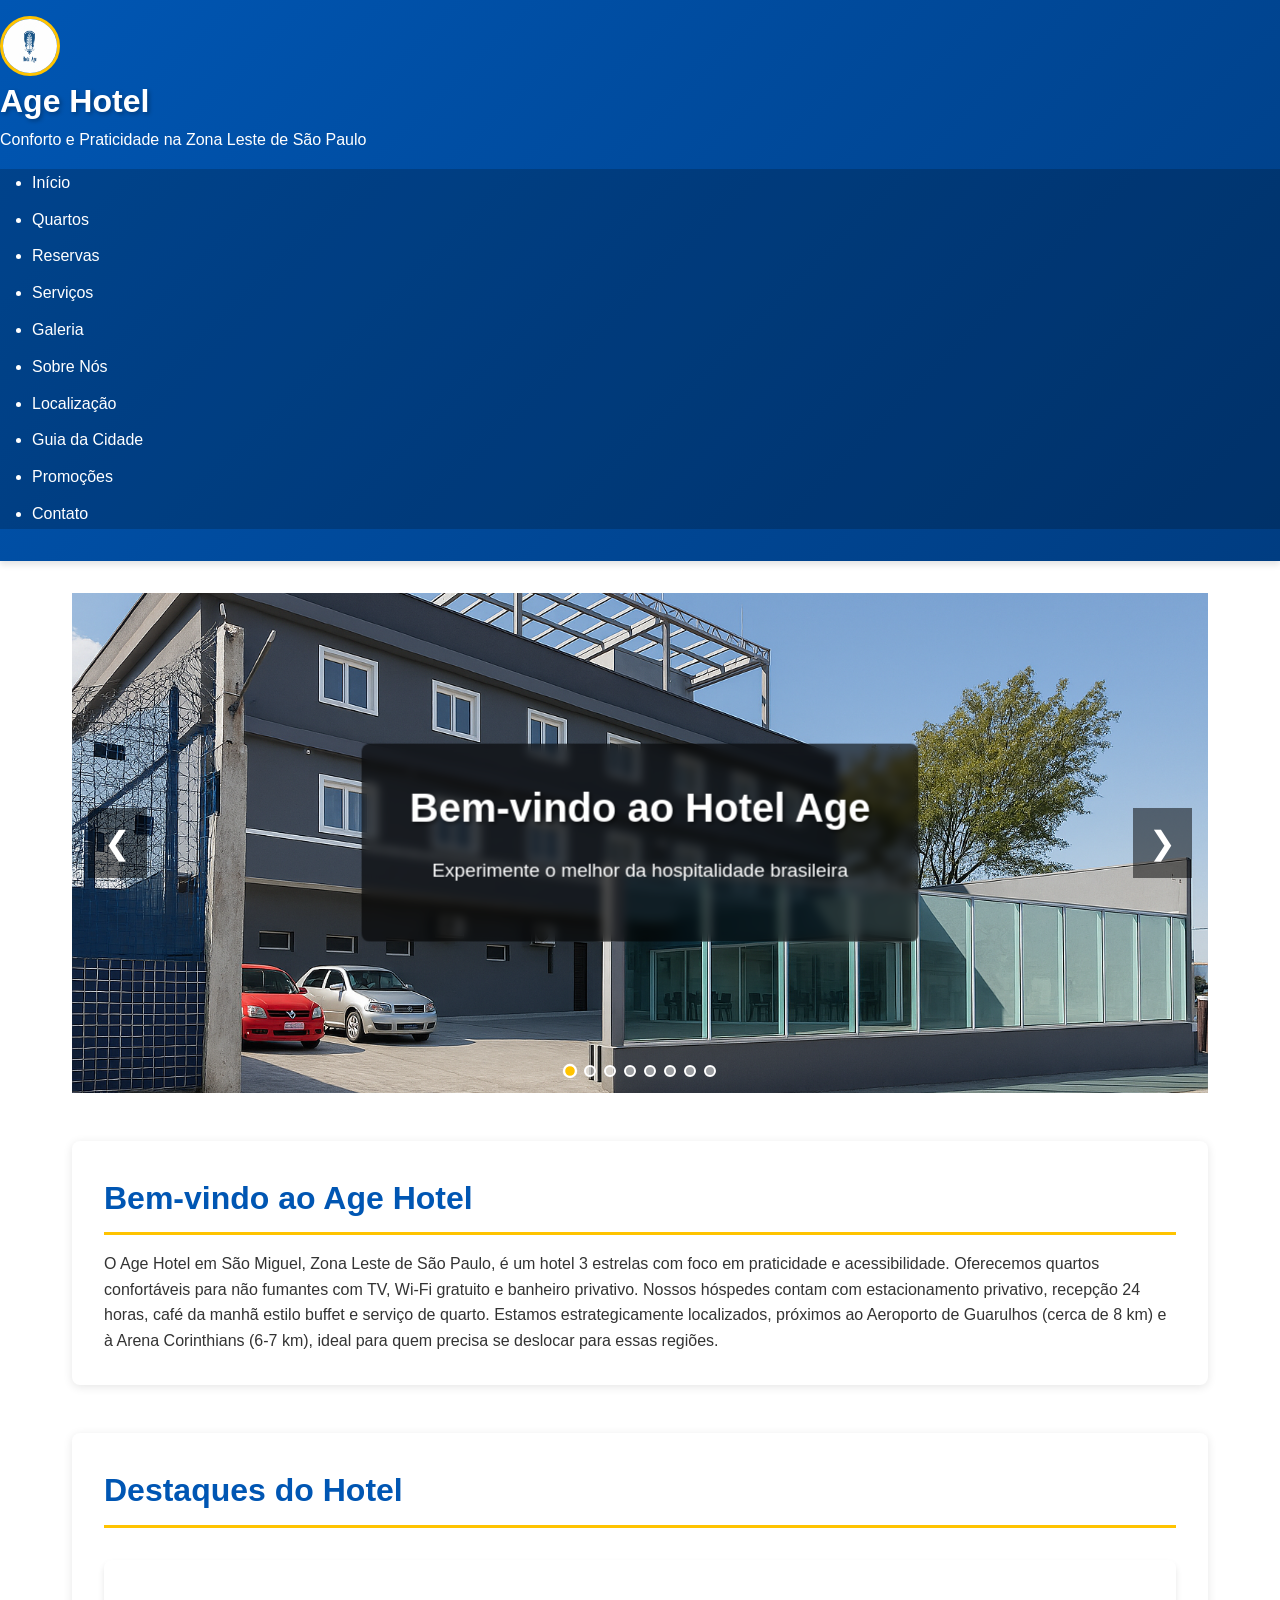
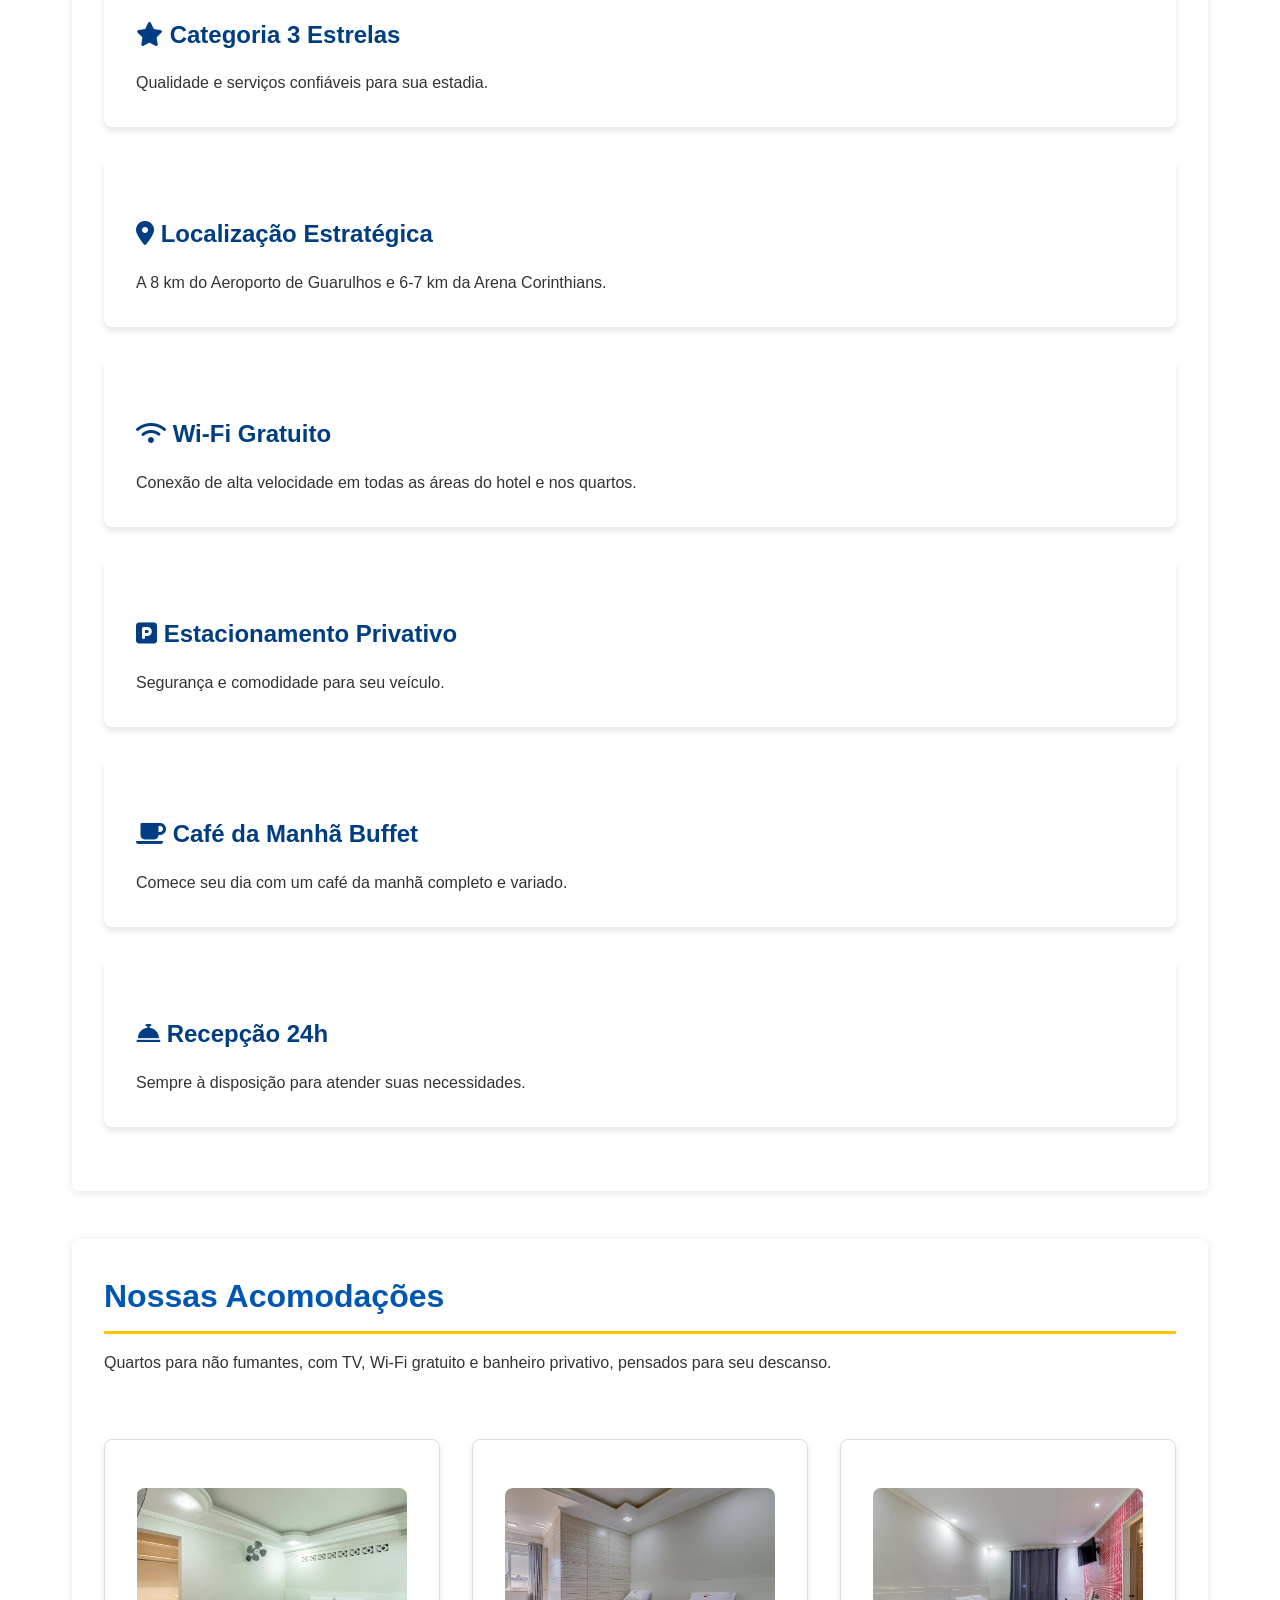
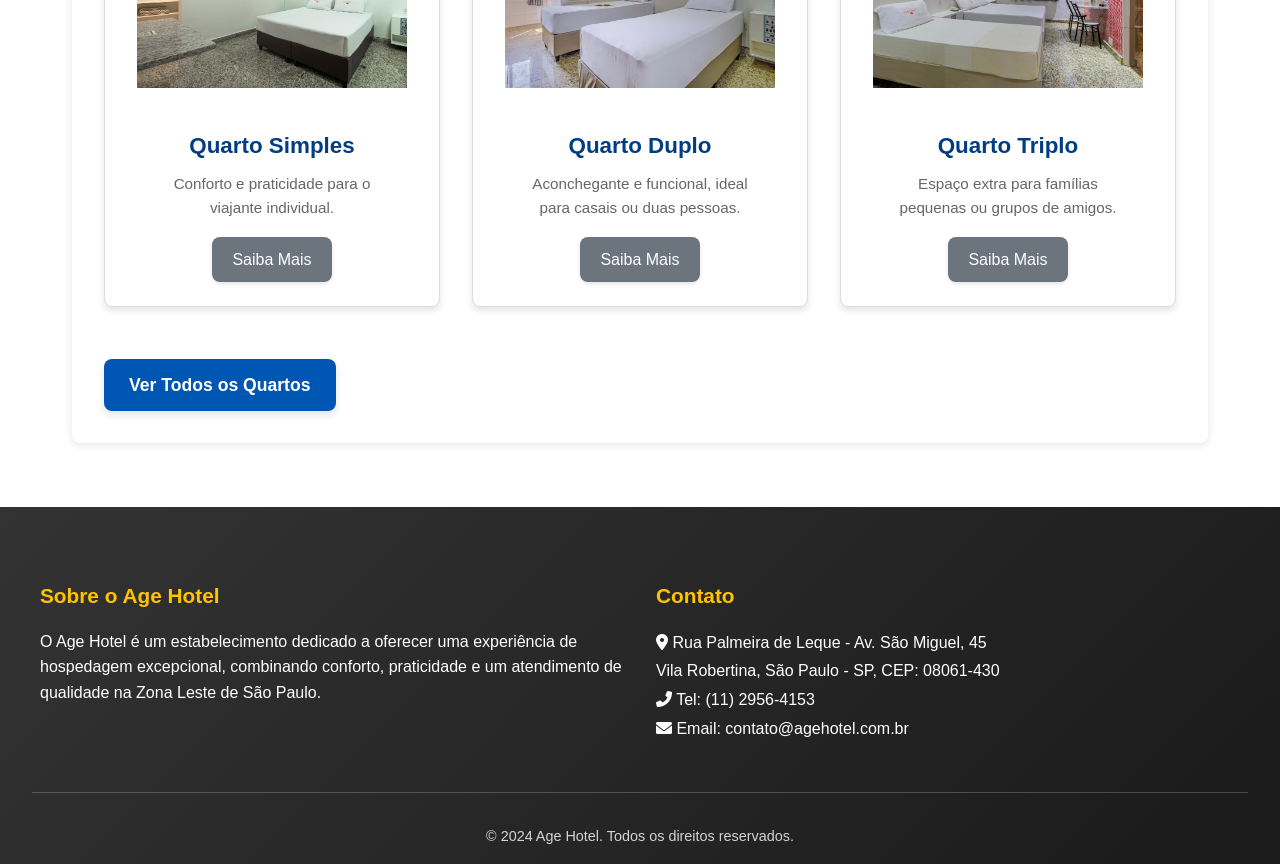
==== commit c6d18718: "Add files via upload" ====
--- a/index.html
+++ b/index.html
@@ -1,51 +1,126 @@
-<!DOCTYPE html>
-<html lang="pt-BR">
-<head>
-  <meta charset="UTF-8">
-  <meta name="viewport" content="width=device-width, initial-scale=1.0">
-  <title>Hotel Age - Início</title>
-  <link rel="stylesheet" href="css/style.css">
-  <script src="js/script.js" defer></script>
-</head>
-<body>
-  <!-- Cabeçalho com logotipo e menu -->
-  <header>
-    <div class="logo">
-      <img src="img/logo hotel.png" alt="Logo Hotel Age">
-      <h1>Hotel Age</h1>
-    </div>
-
-    <!-- Botão de alternância de tema -->
-    <button id="btn-tema" aria-label="Alternar modo claro/escuro">🌙</button>
-
-    <!-- Menu de navegação principal -->
-    <nav aria-label="Menu Principal">
-      <ul>
-        <li><a href="index.html" aria-current="page">Início</a></li>
-        <li><a href="quartos.html">Quartos</a></li>
-        <li><a href="reservas.html">Reservas</a></li>
-        <li><a href="servicos.html">Serviços</a></li>
-        <li><a href="galeria.html">Galeria</a></li>
-        <li><a href="sobre.html">Sobre Nós</a></li>
-        <li><a href="localizacao.html">Localização</a></li>
-        <li><a href="guia-cidade.html">Guia da Cidade</a></li>
-        <li><a href="promocoes.html">Promoções</a></li>
-        <li><a href="contato.html">Contato</a></li>
-      </ul>
-    </nav>
-  </header>
-
-  <!-- Conteúdo principal -->
-  <main>
-    <section id="hero">
-      <h2>Bem-vindo ao Hotel Age</h2>
-      <p>Experimente conforto e hospitalidade em São Paulo.</p>
-    </section>
-  </main>
-
-  <!-- Rodapé -->
-  <footer>
-    <p>&copy; 2025 Hotel Age. Todos os direitos reservados.</p>
-  </footer>
-</body>
-</html>+<!DOCTYPE html>
+<html lang="pt-BR">
+<head>
+    <meta charset="UTF-8">
+    <meta name="viewport" content="width=device-width, initial-scale=1.0">
+    <meta name="description" content="Age Hotel em São Miguel, Zona Leste de São Paulo - Hotel 3 estrelas com praticidade, acessibilidade, Wi-Fi, estacionamento, café da manhã. Próximo ao Aeroporto de Guarulhos e Arena Corinthians.">
+    <title>Age Hotel - Conforto e Praticidade na Zona Leste de SP</title>
+    <link rel="stylesheet" href="https://cdnjs.cloudflare.com/ajax/libs/font-awesome/6.0.0-beta3/css/all.min.css">
+    <link rel="stylesheet" href="css/style.css">
+</head>
+<body>
+    <header>
+        <div>
+            <img src="img/logo hotel.png" alt="Logo Age Hotel - Sua melhor hospedagem">
+            <h1>Age Hotel</h1>
+            <p>Conforto e Praticidade na Zona Leste de São Paulo</p>
+        </div>
+        <nav aria-label="Menu Principal">
+            <ul>
+                <li aria-current="page"><a href="index.html">Início</a></li>
+                <li><a href="quartos.html">Quartos</a></li>
+                <li><a href="reservas.html">Reservas</a></li>
+                <li><a href="servicos.html">Serviços</a></li>
+                <li><a href="galeria.html">Galeria</a></li>
+                <li><a href="sobre.html">Sobre Nós</a></li>
+                <li><a href="localizacao.html">Localização</a></li>
+                <li><a href="guia-cidade.html">Guia da Cidade</a></li>
+                <li><a href="promocoes.html">Promoções</a></li>
+                <li><a href="contato.html">Contato</a></li>
+            </ul>
+        </nav>
+    </header>
+
+    <main>
+        <section id="hero"></section>
+
+        <section id="bem-vindo">
+            <h2>Bem-vindo ao Age Hotel</h2>
+            <p>O Age Hotel em São Miguel, Zona Leste de São Paulo, é um hotel 3 estrelas com foco em praticidade e acessibilidade. Oferecemos quartos confortáveis para não fumantes com TV, Wi-Fi gratuito e banheiro privativo. Nossos hóspedes contam com estacionamento privativo, recepção 24 horas, café da manhã estilo buffet e serviço de quarto. Estamos estrategicamente localizados, próximos ao Aeroporto de Guarulhos (cerca de 8 km) e à Arena Corinthians (6-7 km), ideal para quem precisa se deslocar para essas regiões.</p>
+        </section>
+
+        <section id="servicos-destaque" class="servicos-grid">
+            <h2>Destaques do Hotel</h2>
+            <article class="servico-item">
+                <h3><i class="fas fa-star"></i> Categoria 3 Estrelas</h3>
+                <p>Qualidade e serviços confiáveis para sua estadia.</p>
+            </article>
+            <article class="servico-item">
+                <h3><i class="fas fa-map-marker-alt"></i> Localização Estratégica</h3>
+                <p>A 8 km do Aeroporto de Guarulhos e 6-7 km da Arena Corinthians.</p>
+            </article>
+            <article class="servico-item">
+                <h3><i class="fas fa-wifi"></i> Wi-Fi Gratuito</h3>
+                <p>Conexão de alta velocidade em todas as áreas do hotel e nos quartos.</p>
+            </article>
+            <article class="servico-item">
+                <h3><i class="fas fa-parking"></i> Estacionamento Privativo</h3>
+                <p>Segurança e comodidade para seu veículo.</p>
+            </article>
+            <article class="servico-item">
+                <h3><i class="fas fa-coffee"></i> Café da Manhã Buffet</h3>
+                <p>Comece seu dia com um café da manhã completo e variado.</p>
+            </article>
+            <article class="servico-item">
+                <h3><i class="fas fa-concierge-bell"></i> Recepção 24h</h3>
+                <p>Sempre à disposição para atender suas necessidades.</p>
+            </article>
+        </section>
+
+        <section id="quartos-recentes">
+            <h2>Nossas Acomodações</h2>
+            <p>Quartos para não fumantes, com TV, Wi-Fi gratuito e banheiro privativo, pensados para seu descanso.</p>
+            <div class="quartos-grid">
+                <article class="quarto-card">
+                    <img src="img/602382718.jpg" alt="Quarto Simples" loading="lazy">
+                    <h3>Quarto Simples</h3>
+                    <p>Conforto e praticidade para o viajante individual.</p>
+                    <a href="quartos.html#simples" class="btn-secondary">Saiba Mais</a>
+                </article>
+                <article class="quarto-card">
+                    <img src="img/602382735.jpg" alt="Quarto Duplo" loading="lazy">
+                    <h3>Quarto Duplo</h3>
+                    <p>Aconchegante e funcional, ideal para casais ou duas pessoas.</p>
+                    <a href="quartos.html#duplo" class="btn-secondary">Saiba Mais</a>
+                </article>
+                <article class="quarto-card">
+                    <img src="img/602382742.jpg" alt="Quarto Triplo" loading="lazy">
+                    <h3>Quarto Triplo</h3>
+                    <p>Espaço extra para famílias pequenas ou grupos de amigos.</p>
+                    <a href="quartos.html#triplo" class="btn-secondary">Saiba Mais</a>
+                </article>
+            </div>
+            <a href="quartos.html" class="btn-primary">Ver Todos os Quartos</a>
+        </section>
+    </main>
+
+    <footer>
+        <div>
+            <section>
+                <h3>Sobre o Age Hotel</h3>
+                <p>O Age Hotel é um estabelecimento dedicado a oferecer uma experiência de hospedagem excepcional, combinando conforto, praticidade e um atendimento de qualidade na Zona Leste de São Paulo.</p>
+            </section>
+
+  
+            <section>
+                <h3>Contato</h3>
+                <address>
+                    <p><i class="fas fa-map-marker-alt"></i> Rua Palmeira de Leque - Av. São Miguel, 45</p>
+                    <p>Vila Robertina, São Paulo - SP, CEP: 08061-430</p>
+                    <p><i class="fas fa-phone-alt"></i> Tel: <a href="tel:+551129564153">(11) 2956-4153</a></p>
+                    <p><i class="fas fa-envelope"></i> Email: <a href="mailto:contato@agehotel.com.br">contato@agehotel.com.br</a></p>
+                </address>
+            </section>
+        </div>
+
+        <hr>
+
+        <div>
+            <p>© 2024 Age Hotel. Todos os direitos reservados.</p>
+        </div>
+    </footer>
+    
+    <script src="js/script.js"></script>
+</body>
+</html>
+
--- a/css/style.css
+++ b/css/style.css
@@ -1,284 +1,395 @@
-/* --- 
-   Arquivo: style.css
-   Projeto: Hotel Age (Unificado)
---- */
-
-/* --- Estilos Gerais --- */
+/* ===================================
+   HOTEL AGE - ESTILOS PRINCIPAIS
+   =================================== */
+
+/* Reset e Configurações Gerais */
 * {
-  box-sizing: border-box;
-  margin: 0;
-  padding: 0;
+    margin: 0;
+    padding: 0;
+    box-sizing: border-box;
+}
+
+:root {
+    --primary-color: #0056b3;
+    --secondary-color: #FFC300;
+    --dark-blue: #003d82;
+    --light-gray: #f4f4f4;
+    --dark-gray: #333;
+    --white: #ffffff;
+    --text-color: #333;
+    --border-radius: 8px;
+    --transition: all 0.3s ease;
 }
 
 body {
-  font-family: Arial, Helvetica, sans-serif;
-  line-height: 1.6;
-  background-color: #f4f4f4;
-  color: #333;
-}
-
-h1 { font-size: 32px; }
-h2 { font-size: 28px; }
-h3 { font-size: 22px; }
-h4 { font-size: 18px; }
-
-h2, h3, h4 {
-  margin-bottom: 16px;
-  color: #003366;
-}
-
-hr {
-  border: 0;
-  border-top: 1px solid #eee;
-  margin: 32px 0;
-}
-
-/* --- Cabeçalho e Navegação --- */
+    font-family: 'Segoe UI', Tahoma, Geneva, Verdana, sans-serif;
+    line-height: 1.6;
+    color: var(--text-color);
+    background-color: var(--white);
+}
+
+img {
+    max-width: 100%;
+    height: auto;
+    display: block;
+}
+
+a {
+    text-decoration: none;
+    color: inherit;
+    transition: var(--transition);
+}
+
+/* ===================================
+   HEADER E NAVEGAÇÃO
+   =================================== */
+
 header {
-  background-color: #003366;
-  color: #ffffff;
-  padding: 16px 0;
-  text-align: center;
-}
-header img { 
-  max-width: 100px; 
-}
-header h1 { 
-  margin-bottom: 8px; 
-}
-header p { 
-  font-style: italic; 
-  font-size: 14px;
-}
-
-nav ul {
-  list-style-type: none;
-  background-color: #002244;
-  text-align: center;
-}
-nav li { 
-  display: inline-block; 
-}
-nav a {
-  display: block;
-  color: #ffffff;
-  text-decoration: none;
-  padding: 16px 24px;
-}
-nav a:hover { 
-  background-color: #0055aA; 
-}
-nav a[aria-current="page"] {
-  background-color: #0077cc;
-  font-weight: bold;
-}
-
-/* --- Conteúdo Principal (Main) --- */
+    background: linear-gradient(135deg, var(--primary-color), var(--dark-blue));
+    color: var(--white);
+    padding: 1rem 0;
+    box-shadow: 0 4px 6px rgba(0, 0, 0, 0.1);
+    position: sticky;
+    top: 0;
+    z-index: 1000;
+}
+
+header > .header-content { /* Wrapper para logo, título, slogan e hambúrguer */
+    max-width: 1200px;
+    margin: 0 auto;
+    padding: 0 2rem;
+    display: flex;
+    align-items: center;
+    gap: 1rem;
+}
+
+header img {
+    width: 60px;
+    height: 60px;
+    border-radius: 50%;
+    border: 3px solid var(--secondary-color);
+    flex-shrink: 0; /* Impede que a imagem encolha */
+}
+
+header h1 {
+    font-size: 2rem;
+    text-shadow: 2px 2px 4px rgba(0, 0, 0, 0.3);
+    flex-shrink: 0; /* Impede que o título encolha */
+}
+
+header > .header-content > p { /* Slogan */
+    font-size: 0.9rem;
+    font-style: italic;
+    opacity: 0.9;
+    margin: 0;
+    flex-grow: 1; /* Permite que o slogan ocupe o espaço restante */
+}
+
+/* Navegação */
+nav {
+    background-color: rgba(0, 0, 0, 0.2);
+    margin-top: 1rem;
+}
+
+.nav-list {
+    list-style: none;
+    display: flex;
+    justify-content: center;
+    flex-wrap: wrap;
+    max-width: 1200px;
+    margin: 0 auto;
+    padding: 0 1rem;
+}
+
+.nav-list li {
+    margin: 0;
+}
+
+.nav-list a {
+    display: block;
+    padding: 1rem 1.5rem;
+    color: var(--white);
+    font-weight: 500;
+    transition: var(--transition);
+    position: relative;
+}
+
+.nav-list a:hover,
+.nav-list a[aria-current="page"] {
+    background-color: var(--secondary-color);
+    color: var(--dark-blue);
+}
+
+.nav-list a::after {
+    content: '';
+    position: absolute;
+    bottom: 0;
+    left: 50%;
+    width: 0;
+    height: 3px;
+    background-color: var(--secondary-color);
+    transition: var(--transition);
+    transform: translateX(-50%);
+}
+
+.nav-list a:hover::after {
+    width: 80%;
+}
+
+/* Botão de Hambúrguer */
+.hamburger-menu {
+    display: none; /* Esconde por padrão em telas maiores */
+    flex-direction: column;
+    justify-content: space-around;
+    width: 30px;
+    height: 25px;
+    background: transparent;
+    border: none;
+    cursor: pointer;
+    padding: 0;
+    margin-left: auto; /* Empurra o botão para a direita */
+    z-index: 1001; /* Garante que fique acima de tudo */
+}
+
+.hamburger-menu .bar {
+    width: 100%;
+    height: 3px;
+    background-color: var(--white);
+    border-radius: 10px;
+    transition: all 0.3s ease;
+}
+
+/* Animação do botão de hambúrguer */
+.hamburger-menu.open .bar:nth-child(1) {
+    transform: translateY(11px) rotate(45deg);
+}
+
+.hamburger-menu.open .bar:nth-child(2) {
+    opacity: 0;
+}
+
+.hamburger-menu.open .bar:nth-child(3) {
+    transform: translateY(-11px) rotate(-45deg);
+}
+
+
+/* ===================================
+   CAROUSEL / BANNER PRINCIPAL
+   =================================== */
+
+#hero {
+    position: relative;
+    overflow: hidden;
+    background-color: var(--dark-gray);
+    min-height: 500px; /* Garante altura mínima para o carousel */
+    padding: 0; /* Remove padding da section */
+    margin: 0; /* Remove margin da section */
+    box-shadow: none; /* Remove sombra da section */
+    border-radius: 0; /* Remove borda da section */
+}
+
+.carousel-container {
+    position: relative;
+    width: 100%;
+    height: 500px;
+    overflow: hidden;
+}
+
+.carousel-slide {
+    display: none;
+    width: 100%;
+    height: 100%;
+    position: relative;
+    animation: fadeIn 0.8s ease-in-out;
+}
+
+.carousel-slide.active {
+    display: block;
+}
+
+.carousel-slide img {
+    width: 100%;
+    height: 100%;
+    object-fit: cover;
+}
+
+.carousel-content {
+    position: absolute;
+    top: 50%;
+    left: 50%;
+    transform: translate(-50%, -50%);
+    text-align: center;
+    color: var(--white);
+    background: rgba(0, 0, 0, 0.6);
+    padding: 2rem 3rem;
+    border-radius: var(--border-radius);
+    backdrop-filter: blur(5px);
+    z-index: 5; /* Garante que o conteúdo fique sobre a imagem */
+}
+
+.carousel-content h2 {
+    font-size: 2.5rem;
+    margin-bottom: 1rem;
+    text-shadow: 2px 2px 4px rgba(0, 0, 0, 0.5);
+    color: var(--white); /* Garante a cor no H2 */
+    border-bottom: none; /* Remove borda padrão do H2 de section */
+    padding-bottom: 0;
+}
+
+.carousel-content p {
+    font-size: 1.2rem;
+    margin-bottom: 1.5rem;
+}
+
+/* Controles do Carousel */
+.carousel-btn {
+    position: absolute;
+    top: 50%;
+    transform: translateY(-50%);
+    background-color: rgba(0, 0, 0, 0.5);
+    color: var(--white);
+    border: none;
+    padding: 1rem;
+    cursor: pointer;
+    font-size: 2rem;
+    transition: var(--transition);
+    z-index: 10;
+}
+
+.carousel-btn:hover {
+    background-color: var(--secondary-color);
+    color: var(--dark-blue);
+}
+
+.carousel-btn.prev {
+    left: 1rem;
+}
+
+.carousel-btn.next {
+    right: 1rem;
+}
+
+/* Indicadores do Carousel */
+.carousel-indicators {
+    position: absolute;
+    bottom: 1rem;
+    left: 50%;
+    transform: translateX(-50%);
+    display: flex;
+    gap: 0.5rem;
+    z-index: 10;
+}
+
+.indicator {
+    width: 12px;
+    height: 12px;
+    border-radius: 50%;
+    background-color: rgba(255, 255, 255, 0.5);
+    border: 2px solid var(--white);
+    cursor: pointer;
+    transition: var(--transition);
+}
+
+.indicator.active {
+    background-color: var(--secondary-color);
+    transform: scale(1.2);
+}
+
+@keyframes fadeIn {
+    from {
+        opacity: 0;
+    }
+    to {
+        opacity: 1;
+    }
+}
+
+/* ===================================
+   MAIN CONTENT
+   =================================== */
+
 main {
-  max-width: 960px;
-  margin: 32px auto;
-  padding: 16px;
-  background-color: #ffffff;
-  box-shadow: 0px 0px 10px rgba(0,0,0,0.1);
-}
-main section { 
-  margin-bottom: 32px; 
-}
-
-/* Links e Listas Padrão do Main */
-main a {
-  color: #0077cc;
-  text-decoration: none;
-}
-main a:hover {
-  text-decoration: underline;
-}
-main ul {
-  margin: 16px 0 16px 32px;
-}
-main li {
-  margin-bottom: 8px;
-}
-main dl dt {
-  font-weight: bold;
-  font-size: 18px;
-  margin-top: 16px;
-  color: #333;
-}
-main dl dd {
-  margin-left: 24px;
-  margin-bottom: 8px;
-  color: #444;
-}
-
-/* --- Componentes Comuns (Figure, Botões) --- */
-figure {
-  margin: 0;
-  text-align: center;
-}
-figcaption {
-  margin-top: 8px;
-  font-size: 14px;
-  font-style: italic;
-  color: #555;
-}
-video,
-img {
-  max-width: 100%;
-  height: auto;
-  display: block;
-  margin: 0 auto;
-}
-audio {
-  width: 100%;
-  max-width: 600px;
-  margin-top: 16px;
-}
-
-/* --- Estilos de "Botão" para Links --- */
-/* (Usado em Quartos, Promoções, CTA, etc.) */
-#cta-galeria a,
-#transporte a,
-#localizacao-resumo a[href="localizacao.html"],
-#link-prototipo a,
-#ofertas-ativas article a,
-#quartos article a,
-#cta a {
-  display: inline-block;
-  padding: 12px 24px;
-  background-color: #003366;
-  color: #ffffff;
-  text-decoration: none;
-  border-radius: 4px;
-  font-weight: bold;
-  margin-top: 16px;
-  margin-right: 8px;
-}
-#cta-galeria a:hover,
-#transporte a:hover,
-#localizacao-resumo a[href="localizacao.html"]:hover,
-#link-prototipo a:hover,
-#ofertas-ativas article a:hover,
-#quartos article a:hover,
-#cta a:hover {
-  background-color: #0055aA;
-}
-/* Botão verde especial */
-#link-prototipo a {
-    background-color: #28a745;
-}
-#link-prototipo a:hover {
-    background-color: #218838;
-}
-
-
-/* --- Estilos de Card (Article) --- */
-/* (Usado em Guia, Promoções, Quartos, Serviços, Sobre) */
-main article {
-  background-color: #ffffff;
-  border: 1px solid #eee;
-  box-shadow: 0 2px 5px rgba(0,0,0,0.05);
-  border-radius: 5px;
-  margin-bottom: 32px;
-  overflow: hidden;
-}
-main article header {
-  padding: 24px 24px 8px 24px;
-}
-main article p {
-  padding: 8px 24px;
-  color: #444;
-}
-main article p:last-of-type {
-  padding-bottom: 24px;
-}
-main article img {
-  width: 100%;
-}
-
-
-/* --- Página Index --- */
-#hero {
-  text-align: center;
-  background-color: #f9f9f9;
-  padding: 32px;
-  border-radius: 5px;
-}
-#hero h2 {
-  font-size: 40px;
-  margin-bottom: 8px;
-}
-#hero p {
-  font-size: 19px;
-  color: #555;
-  margin-bottom: 32px;
-  padding: 0; /* Reseta o padding do 'main article p' */
-}
-#selo-qualidade, #certificacao {
-  text-align: center;
-  border-top: 1px solid #eee;
-  padding: 32px 0;
-}
-#selo-qualidade p, #certificacao p {
-  font-size: 14px;
-  font-style: italic;
-  color: #666;
-  max-width: 400px;
-  margin: 16px auto 0 auto;
-  padding: 0;
-}
-#destaques,
-#reserva-rapida,
-#depoimentos,
-#promocoes-destaque {
-  padding: 48px 16px;
-  background-color: #f9f9f9;
-  border: 2px dashed #ddd;
-  text-align: center;
-  color: #999;
-  font-size: 16px;
-  font-weight: bold;
-}
-#localizacao-resumo {
-  background-color: #f4f4f4;
-  padding: 32px;
-  border-radius: 5px;
-}
-#localizacao-resumo address {
-  font-style: normal;
-  line-height: 1.8;
-  margin-bottom: 24px;
-}
-#localizacao-resumo address strong {
-  display: block;
-  font-size: 19px;
-  color: #003366;
-  margin-bottom: 8px;
-}
-
-
-/* --- Páginas de Formulário (Contato / Reservas) --- */
+    max-width: 1200px;
+    margin: 2rem auto;
+    padding: 0 2rem;
+}
+
+section {
+    margin: 3rem 0;
+    padding: 2rem;
+    background-color: var(--white);
+    border-radius: var(--border-radius);
+    box-shadow: 0 2px 10px rgba(0, 0, 0, 0.1);
+}
+
+section h2 {
+    color: var(--primary-color);
+    font-size: 2rem;
+    margin-bottom: 1rem;
+    padding-bottom: 0.5rem;
+    border-bottom: 3px solid var(--secondary-color);
+}
+
+section h3 {
+    color: var(--dark-blue); /* Cor padrão para h3 em fundos claros */
+    font-size: 1.5rem;
+    margin: 1.5rem 0 1rem;
+}
+
+section h4 {
+    color: var(--primary-color); /* Cor padrão para h4 em fundos claros */
+    font-size: 1.2rem;
+    margin: 1rem 0 0.5rem;
+}
+
+/* ===================================
+   CERTIFICAÇÃO (sobre.html)
+   =================================== */
+
+#certificacao {
+    text-align: center;
+    background: linear-gradient(135deg, var(--light-gray), var(--white));
+}
+
+#certificacao svg {
+    margin: 1rem auto;
+    filter: drop-shadow(0 4px 6px rgba(0, 0, 0, 0.2));
+}
+
+/* ===================================
+   FORMULÁRIOS
+   =================================== */
+
+form {
+    background-color: var(--light-gray);
+    padding: 2rem;
+    border-radius: var(--border-radius);
+    max-width: 800px;
+    margin: 2rem auto;
+}
+
 fieldset {
-  padding: 24px;
-  border: 1px solid #ccc;
-  border-radius: 5px;
-  margin-bottom: 16px;
-}
+    border: 2px solid var(--primary-color);
+    border-radius: var(--border-radius);
+    padding: 1.5rem;
+    margin: 1.5rem 0;
+}
+
 legend {
-  font-weight: bold;
-  font-size: 19px;
-  padding: 0 8px;
-  color: #003366;
-}
-#formulario-contato div,
-#formulario-reserva div { 
-  margin-bottom: 16px; 
-}
+    background-color: var(--primary-color);
+    color: var(--white);
+    padding: 0.5rem 1rem;
+    border-radius: var(--border-radius);
+    font-weight: bold;
+}
+
 label {
-  display: block;
-  margin-bottom: 5px;
-  font-weight: 600;
-}
+    display: block;
+    margin-top: 1rem;
+    font-weight: 600;
+    color: var(--dark-gray);
+}
+
 input[type="text"],
 input[type="email"],
 input[type="tel"],
@@ -286,263 +397,858 @@
 input[type="number"],
 select,
 textarea {
-  width: 100%;
-  padding: 11px;
-  font-size: 16px;
-  font-family: Arial, Helvetica, sans-serif;
-  border: 1px solid #ccc;
-  border-radius: 4px;
-}
-textarea { 
-  resize: vertical; 
-}
-button {
-  padding: 12px 24px;
-  border: none;
-  border-radius: 4px;
-  color: #ffffff;
-  font-size: 16px;
-  cursor: pointer;
-  margin-right: 8px;
-}
-button[type="submit"] { background-color: #28a745; }
-button[type="submit"]:hover { background-color: #218838; }
-button[type="reset"] { background-color: #6c757d; }
-button[type="reset"]:hover { background-color: #5a6268; }
-button[type="button"] { background-color: #0077cc; }
-button[type="button"]:hover { background-color: #0055aA; }
-
-#intro-reservas div {
-    background-color: #f9f9f9;
-    padding: 16px 24px;
-    border-radius: 5px;
-}
-#intro-reservas ul {
-    list-style-type: none;
-    padding-left: 0;
-}
-#intro-reservas li {
-    color: #333;
-}
-
-
-/* --- Página da Galeria --- */
-#galeria-quartos div,
-#galeria-areas-comuns div,
-#galeria-restaurante div {
-  text-align: center; 
-  font-size: 0; 
-}
-#galeria-quartos figure,
-#galeria-areas-comuns figure,
-#galeria-restaurante figure {
-  display: inline-block;
-  vertical-align: top;
-  width: 400px; 
-  max-width: 100%; 
-  margin: 8px;
-  border: 1px solid #eee;
-  border-radius: 4px;
-  box-shadow: 0 2px 4px rgba(0,0,0,0.05);
-  background: #fff;
-  font-size: 16px; 
-}
+    width: 100%;
+    padding: 0.75rem;
+    margin-top: 0.5rem;
+    border: 2px solid #ddd;
+    border-radius: var(--border-radius);
+    font-size: 1rem;
+    transition: var(--transition);
+    font-family: inherit;
+}
+
+input:focus,
+select:focus,
+textarea:focus {
+    outline: none;
+    border-color: var(--primary-color);
+    box-shadow: 0 0 0 3px rgba(0, 86, 179, 0.1);
+}
+
+textarea {
+    resize: vertical;
+    min-height: 120px;
+}
+
+/* Botões para formulários */
+form button {
+    background-color: var(--primary-color);
+    color: var(--white);
+    padding: 1rem 2rem;
+    border: none;
+    border-radius: var(--border-radius);
+    font-size: 1rem;
+    font-weight: bold;
+    cursor: pointer;
+    transition: var(--transition);
+    margin: 0.5rem;
+}
+
+form button:hover {
+    background-color: var(--dark-blue);
+    transform: translateY(-2px);
+    box-shadow: 0 4px 8px rgba(0, 0, 0, 0.2);
+}
+
+form button[type="reset"] {
+    background-color: #6c757d;
+}
+
+form button[type="reset"]:hover {
+    background-color: #5a6268;
+}
+
+form button[type="submit"] {
+    background-color: #28a745;
+}
+
+form button[type="submit"]:hover {
+    background-color: #218838;
+}
+
+/* Estilos específicos para formulário de contato */
+#header-contato {
+    background: linear-gradient(135deg, var(--primary-color), var(--dark-blue));
+    color: var(--white);
+    text-align: center;
+    padding: 3rem 2rem;
+    border-radius: var(--border-radius);
+}
+
+#header-contato h2 {
+    color: var(--white);
+    border-bottom: 3px solid var(--secondary-color);
+    display: inline-block;
+    padding-bottom: 0.5rem;
+}
+
+#info-contato {
+    background-color: var(--light-gray);
+}
+
+#info-contato dl {
+    display: grid;
+    gap: 1.5rem;
+}
+
+#info-contato dt {
+    font-size: 1.1rem;
+    color: var(--primary-color);
+    margin-top: 0;
+}
+
+#info-contato dd {
+    margin-left: 0;
+    padding-left: 1.5rem;
+    border-left: 3px solid var(--secondary-color);
+}
+
+#info-contato a {
+    color: var(--primary-color);
+    font-weight: 600;
+}
+
+#info-contato a:hover {
+    color: var(--dark-blue);
+    text-decoration: underline;
+}
+
+#formulario-contato {
+    background-color: var(--white);
+}
+
+#formulario-contato form > div:last-child {
+    text-align: center;
+    margin-top: 2rem;
+}
+
+/* ===================================
+   CARTÕES E ARTIGOS
+   =================================== */
+
+article {
+    margin: 2rem 0;
+    padding: 2rem;
+    background-color: var(--white);
+    border-radius: var(--border-radius);
+    box-shadow: 0 4px 6px rgba(0, 0, 0, 0.1);
+    transition: var(--transition);
+}
+
+article:hover {
+    transform: translateY(-5px);
+    box-shadow: 0 8px 15px rgba(0, 0, 0, 0.2);
+}
+
+article img {
+    border-radius: var(--border-radius);
+    margin: 1rem 0;
+}
+
+article header h3,
+article header h4 {
+    color: var(--primary-color); /* Cor padrão para h3 e h4 em fundos claros */
+}
+
+figure {
+    margin: 1.5rem 0;
+}
+
+figcaption {
+    text-align: center;
+    font-style: italic;
+    color: #666;
+    margin-top: 0.5rem;
+}
+
+/* Layout de grid para os cartões de quartos na página inicial */
+.quartos-grid {
+    display: grid;
+    grid-template-columns: repeat(auto-fit, minmax(280px, 1fr));
+    gap: 2rem;
+    margin-top: 2rem;
+}
+
+.quarto-card {
+    border: 1px solid #ddd;
+    border-radius: var(--border-radius);
+    overflow: hidden;
+    text-align: center;
+    padding-bottom: 1.5rem; /* Espaço para o botão */
+    display: flex; /* Para empurrar o botão para o final */
+    flex-direction: column;
+    justify-content: space-between;
+}
+
+.quarto-card img {
+    width: 100%;
+    height: 200px; /* Altura fixa para as imagens */
+    object-fit: cover;
+    border-radius: var(--border-radius) var(--border-radius) 0 0;
+    margin-bottom: 1rem;
+}
+
+.quarto-card h3 {
+    color: var(--dark-blue);
+    font-size: 1.4rem;
+    margin-bottom: 0.5rem;
+    padding: 0 1rem;
+}
+
+.quarto-card p {
+    font-size: 0.95rem;
+    color: #666;
+    padding: 0 1rem;
+    margin-bottom: 1rem;
+    flex-grow: 1; /* Permite que o parágrafo ocupe o espaço restante */
+}
+
+/* Estilo para os detalhes dos quartos (quartos.html) */
+.quarto-detalhe {
+    display: flex;
+    flex-wrap: wrap; /* Permite que os itens quebrem a linha em telas menores */
+    gap: 2rem;
+    align-items: flex-start; /* Alinha o conteúdo ao topo */
+    margin-bottom: 3rem;
+    padding: 2rem;
+    background-color: var(--white);
+    border-radius: var(--border-radius);
+    box-shadow: 0 4px 12px rgba(0, 0, 0, 0.1);
+}
+
+/* Esta regra corrige o título do quarto que ficava "preso" no topo */
+/* e garante a cor do texto para ser visível */
+.quarto-detalhe header {
+    flex: 1 1 100%; /* Ocupa toda a largura da section */
+    background: linear-gradient(90deg, var(--dark-blue), var(--primary-color)); /* Fundo azul mais escuro */
+    color: var(--white); /* Garante que o texto do header seja branco */
+    padding: 1.5rem 2rem;
+    border-radius: var(--border-radius); /* Aplicar border-radius em todos os cantos */
+    margin-bottom: 1rem; /* Apenas um margin-bottom para separar do conteúdo */
+    box-shadow: 0 2px 5px rgba(0,0,0,0.2);
+    text-align: center;
+    position: static; /* ESSENCIAL: Remove qualquer comportamento sticky ou fixed herdado */
+    top: auto; /* Garante que não haja top fixo */
+    z-index: auto; /* Garante que não haja z-index alto que possa causar sobreposição */
+}
+
+/* Garante que o H3 dentro do cabeçalho azul seja branco */
+.quarto-detalhe header h3 {
+    color: var(--white);
+    font-size: 2rem;
+    margin-top: 0;
+    border-bottom: none; /* Remove borda padrão */
+    padding-bottom: 0;
+}
+/* Garante que o H4 (se existir) dentro do cabeçalho azul também seja branco */
+.quarto-detalhe header h4 {
+    color: var(--white);
+}
+
+
+.quarto-detalhe img {
+    flex: 1 1 400px; /* Largura mínima de 400px, pode crescer ou diminuir */
+    max-width: 100%; /* Garante que não ultrapasse o container */
+    height: 300px; /* Altura fixa para as imagens de detalhe */
+    object-fit: cover;
+    border-radius: var(--border-radius);
+    margin: 0; /* Remover margin padrão do article img */
+    box-shadow: 0 2px 8px rgba(0,0,0,0.1);
+}
+
+.quarto-info {
+    flex: 1 1 350px; /* Largura mínima de 350px, pode crescer ou diminuir */
+    display: flex;
+    flex-direction: column;
+    justify-content: space-between; /* Empurra o botão para o final */
+}
+
+.quarto-info p {
+    font-size: 1.1rem;
+    margin-bottom: 1.5rem;
+    color: var(--text-color);
+}
+
+.quarto-info ul {
+    list-style: disc;
+    margin-left: 1.5rem;
+    margin-bottom: 1.5rem;
+    color: #555;
+}
+
+.quarto-info li {
+    margin-bottom: 0.5rem;
+}
+
+.quarto-info .preco {
+    font-size: 1.3rem;
+    font-weight: bold;
+    color: var(--dark-blue);
+    margin-top: 1.5rem;
+    text-align: right;
+}
+
+/* ===================================
+   TABELAS
+   =================================== */
+
+table {
+    width: 100%;
+    border-collapse: collapse;
+    margin: 2rem 0;
+    background-color: var(--white);
+    box-shadow: 0 2px 10px rgba(0, 0, 0, 0.1);
+}
+
+table caption {
+    font-size: 1.3rem;
+    font-weight: bold;
+    color: var(--primary-color);
+    padding: 1rem;
+    background-color: var(--light-gray);
+}
+
+th {
+    background-color: var(--primary-color);
+    color: var(--white);
+    padding: 1rem;
+    text-align: left;
+    font-weight: bold;
+}
+
+td {
+    padding: 1rem;
+    border-bottom: 1px solid #ddd;
+}
+
+tr:hover {
+    background-color: var(--light-gray);
+}
+
+/* ===================================
+   LISTAS
+   =================================== */
+
+ul, ol {
+    margin: 1rem 0;
+    padding-left: 2rem;
+}
+
+li {
+    margin: 0.5rem 0;
+    line-height: 1.8;
+}
+
+dl {
+    margin: 1rem 0;
+}
+
+dt {
+    font-weight: bold;
+    color: var(--primary-color);
+    margin-top: 1rem;
+}
+
+dd {
+    margin-left: 2rem;
+    margin-bottom: 0.5rem;
+}
+
+/* ===================================
+   GALERIA
+   =================================== */
+
+#galeria-quartos > article > div,
+#galeria-areas-comuns > article > div,
+#galeria-restaurante > div {
+    display: grid;
+    grid-template-columns: repeat(auto-fit, minmax(300px, 1fr));
+    gap: 1.5rem;
+    margin: 1.5rem 0;
+}
+
+/* Estilo para as imagens da galeria */
 #galeria-quartos img,
 #galeria-areas-comuns img,
 #galeria-restaurante img {
-  border-radius: 4px 4px 0 0;
-}
-#galeria-quartos figcaption,
-#galeria-areas-comuns figcaption,
-#galeria-restaurante figcaption {
-  padding: 12px;
-}
-
-#cta-galeria {
-  background-color: #f4f4f4;
-  padding: 32px;
-  border-radius: 5px;
-  text-align: center;
-}
-
-/* --- Página Guia da Cidade --- */
-#pontos-turisticos article p:last-of-type {
-  font-size: 14px;
-  font-style: italic;
-  color: #555;
-}
-
-/* --- Página Localização --- */
-#mapa-container {
+    border-radius: var(--border-radius);
+    box-shadow: 0 2px 8px rgba(0, 0, 0, 0.1);
+    transition: transform 0.3s ease, box-shadow 0.3s ease;
+}
+
+#galeria-quartos img:hover,
+#galeria-areas-comuns img:hover,
+#galeria-restaurante img:hover {
+    transform: scale(1.03);
+    box-shadow: 0 5px 15px rgba(0, 0, 0, 0.2);
+}
+
+/* ===================================
+   VÍDEO E ÁUDIO
+   =================================== */
+
+video, audio {
+    width: 100%;
+    max-width: 800px;
+    margin: 1rem auto;
+    display: block;
+    border-radius: var(--border-radius);
+    box-shadow: 0 4px 10px rgba(0, 0, 0, 0.2);
+}
+
+/* ===================================
+   LOCALIZAÇÃO / IFRAME
+   =================================== */
+
+.map-container {
+    position: relative;
+    padding-bottom: 56.25%; /* Proporção de vídeo 16:9 (altura/largura) */
+    height: 0;
+    overflow: hidden;
+    max-width: 100%;
+    background: var(--light-gray); /* Placeholder */
+    border-radius: var(--border-radius);
+    margin: 2rem 0;
+    box-shadow: 0 4px 10px rgba(0, 0, 0, 0.2);
+}
+
+.map-container iframe {
+    position: absolute;
+    top: 0;
+    left: 0;
+    width: 100%;
+    height: 100%;
+    border: 0;
+    border-radius: var(--border-radius);
+}
+
+/* ===================================
+   ENDEREÇO
+   =================================== */
+
+address {
+    font-style: normal;
+    line-height: 1.8;
+    margin: 1rem 0;
+}
+
+/* ===================================
+   LINKS E BOTÕES CTA (Botões Globais)
+   =================================== */
+
+/* Estilo para botões de ação principal */
+.btn-primary {
+    display: inline-block;
+    background-color: var(--primary-color); /* Azul padrão */
+    color: white;
+    padding: 12px 25px; /* Aumentado */
+    border: none;
+    border-radius: var(--border-radius);
+    text-decoration: none;
+    font-size: 1.1rem; /* Aumentado */
+    cursor: pointer;
+    transition: var(--transition);
     text-align: center;
-    margin: 24px 0;
-}
-#mapa-container iframe {
-    max-width: 100%;
-    border: 1px solid #ccc;
-    border-radius: 5px;
-}
-
-/* --- Página Promoções --- */
-#ofertas-ativas article header h3 {
-    font-size: 24px;
-}
-#ofertas-ativas article ul { 
-    margin: 16px 40px; 
-}
-#ofertas-ativas del { 
-    color: #999; 
-    font-size: 16px;
-}
-#ofertas-ativas strong { 
-    color: #28a745; 
-    font-size: 22px;
-}
-#ofertas-ativas p {
-    padding-top: 0;
+    font-weight: bold;
+    margin-top: 20px; /* Para dar espaço */
+    box-shadow: 0 4px 8px rgba(0,0,0,0.1);
+}
+
+.btn-primary:hover {
+    background-color: var(--dark-blue); /* Azul mais escuro no hover */
+    transform: translateY(-2px);
+    box-shadow: 0 6px 12px rgba(0,0,0,0.2);
+}
+
+/* Estilo para botões secundários (ex: Saiba Mais) */
+.btn-secondary {
+    display: inline-block;
+    background-color: #6c757d; /* Cinza */
+    color: white;
+    padding: 10px 20px; /* Ajustado */
+    border: none;
+    border-radius: var(--border-radius);
+    text-decoration: none;
+    font-size: 1rem; /* Ajustado */
+    cursor: pointer;
+    transition: var(--transition);
+    text-align: center;
+    margin-top: 15px; /* Para separar do texto acima */
+    box-shadow: 0 2px 4px rgba(0,0,0,0.1);
+}
+
+.btn-secondary:hover {
+    background-color: #5a6268; /* Cinza mais escuro no hover */
+    transform: translateY(-1px);
+    box-shadow: 0 4px 8px rgba(0,0,0,0.2);
+}
+
+/* Estilo específico para o botão de reserva nos detalhes do quarto */
+.btn-reservar {
+    display: inline-block;
+    background-color: #28a745; /* Verde */
+    color: white;
+    padding: 14px 30px; /* Mais destaque */
+    border: none;
+    border-radius: var(--border-radius);
+    text-decoration: none;
+    font-size: 1.2rem; /* Mais destaque */
+    cursor: pointer;
+    transition: var(--transition);
+    text-align: center;
+    margin-top: 20px; /* Mais destaque */
+    font-weight: bold;
+    box-shadow: 0 4px 10px rgba(0,0,0,0.2);
+    width: 100%; /* Ocupa a largura total da coluna de info */
+    box-sizing: border-box;
+}
+
+.btn-reservar:hover {
+    background-color: #218838; /* Verde mais escuro no hover */
+    transform: translateY(-3px);
+    box-shadow: 0 6px 15px rgba(0,0,0,0.3);
+}
+
+/* Ajustes para layout dos botões em cards */
+.quarto-card a.btn-secondary {
+    margin-top: auto; /* Empurra o botão para a parte inferior do card */
+    width: fit-content; /* Ajusta a largura ao conteúdo */
+    align-self: center; /* Centraliza horizontalmente */
+}
+
+.quarto-detalhe .quarto-info a.btn-reservar {
+    margin-top: 20px; /* Espaço do botão */
+}
+
+section#cta,
+section#cta-galeria,
+section#ajuda,
+section#header-promocoes,
+section#header-guia,
+section#header-quartos { /* Adicionado #header-quartos aqui */
+    text-align: center;
+    background: linear-gradient(135deg, var(--primary-color), var(--dark-blue));
+    color: var(--white); /* Garante que o texto dentro destas seções seja branco */
+    padding: 3rem 2rem;
+}
+
+section#cta h2,
+section#cta-galeria h2,
+section#header-promocoes h2,
+section#header-guia h2,
+section#header-quartos h2 { /* Adicionado #header-quartos aqui */
+    color: var(--white);
+    border-bottom: 3px solid var(--secondary-color);
+    display: inline-block;
+    padding-bottom: 0.5rem;
+}
+
+section#header-promocoes p,
+section#header-guia p,
+section#header-quartos p { /* Adicionado #header-quartos aqui, caso tenha parágrafo */
+    color: var(--white);
+    max-width: 800px;
+    margin: 1rem auto 0;
+    font-size: 1.1rem;
+    opacity: 0.9;
+}
+
+/* NOVO ESTILO: Cabeçalhos internos das seções de promoção (Natal e Ano Novo) */
+#promocao-natal header,
+#promocao-anonovo header {
+    background: linear-gradient(90deg, var(--dark-blue), var(--primary-color));
+    color: var(--white); /* Cor padrão do texto no cabeçalho será branca */
+    padding: 1.5rem 2rem;
+    border-radius: var(--border-radius) var(--border-radius) 0 0;
+    margin: -2rem -2rem 1rem -2rem; /* Ajusta para preencher a largura da section */
+    box-shadow: 0 2px 5px rgba(0,0,0,0.2);
+    text-align: center;
+}
+
+#promocao-natal header h3,
+#promocao-anonovo header h3 {
+    color: var(--white); /* Garante que o H3 seja branco no fundo escuro */
+    margin-top: 0;
+    border-bottom: none;
     padding-bottom: 0;
-    margin-bottom: 8px;
-}
-
-/* --- Página Quartos --- */
-#quartos article header p {
-    font-size: 18px; 
-    font-weight: bold; 
-    color: #333;
-    padding-top: 0;
-}
-#quartos article section {
-    padding: 16px 24px 24px 24px;
-}
-#quartos article section h4 {
-    margin-top: 16px;
-}
-#quartos article section ul { 
-    margin: 16px 0 16px 24px; 
-}
-#comparacao table { 
-    width: 100%; 
-    border-collapse: collapse; 
-    margin-top: 16px; 
-    font-size: 14px;
-}
-#comparacao th, #comparacao td { 
-    border: 1px solid #ccc; 
-    padding: 12px; 
-    text-align: center; 
-}
-#comparacao th { 
-    background-color: #f4f4f4; 
-    color: #003366; 
-}
-#comparacao caption { 
-    font-size: 18px; 
-    font-weight: bold; 
-    margin-bottom: 16px; 
-    caption-side: top;
-    color: #003366;
-}
-#politicas article {
+}
+
+#promocao-natal header h4,
+#promocao-anonovo header h4 {
+    color: var(--secondary-color); /* H4 em amarelo para um bom contraste e destaque */
+    margin-bottom: 0;
+    font-size: 1.3rem;
+}
+
+/* ===================================
+   FOOTER
+   =================================== */
+
+footer {
+    background: linear-gradient(135deg, var(--dark-gray), #1a1a1a);
+    color: var(--white); /* Cor geral do texto do footer é branca */
+    padding: 3rem 2rem 1rem;
+    margin-top: 4rem;
+}
+
+footer > div:first-child {
+    max-width: 1200px;
+    margin: 0 auto;
+    display: grid;
+    grid-template-columns: repeat(auto-fit, minmax(250px, 1fr));
+    gap: 2rem;
+}
+
+footer h3 {
+    color: var(--secondary-color);
+    margin-bottom: 1rem;
+    font-size: 1.3rem;
+}
+
+footer nav ul {
+    list-style: none;
+    padding: 0;
+}
+
+footer nav a {
+    color: var(--white); /* Links do footer brancos */
+    display: block;
+    padding: 0.5rem 0;
+    transition: var(--transition);
+}
+
+footer nav a:hover {
+    color: var(--secondary-color);
+    padding-left: 0.5rem;
+}
+
+footer hr {
+    margin: 2rem 0;
     border: none;
-    box-shadow: none;
-    padding: 0;
-    margin-bottom: 16px;
-}
-#politicas article h3 {
-    font-size: 18px;
-}
-#politicas article p {
-    padding: 0;
-}
-
-/* --- Página Serviços --- */
-#outros-servicos { 
-    text-align: center; 
-    font-size: 0; 
-}
-#outros-servicos article {
-    display: inline-block;
-    width: 300px; 
-    max-width: 100%; 
-    margin: 8px;
-    vertical-align: top;
-    font-size: 16px;
-}
-#outros-servicos article h3 {
-    font-size: 18px;
-    padding: 16px 16px 0 16px;
-}
-
-/* --- Página Sobre --- */
-#historia h4 {
-    padding: 0 24px;
-}
-#missao-visao-valores { 
-    text-align: left; 
-    font-size: 0;
-}
-#missao-visao-valores article {
-    display: inline-block;
-    width: 30%; 
-    min-width: 250px;
-    margin: 8px;
-    vertical-align: top;
-    font-size: 16px;
-    padding: 24px;
-}
-#missao-visao-valores ul {
-    list-style-type: none;
-    padding-left: 0;
-}
-
-/* --- Rodapé (Footer) --- */
-footer {
-  background-color: #003366;
-  color: #ffffff;
-  margin-top: 32px;
-  padding: 32px 0;
-}
-footer > div:first-child {
-  max-width: 960px;
-  margin: 0 auto;
-  padding: 0 16px;
-}
-/* Layout do Rodapé (Empilhado, simples) */
-footer > div:first-child section {
-  margin-bottom: 32px;
-}
-
-footer h3 {
-  color: #ffffff;
-  margin-bottom: 16px;
-}
-footer p,
-footer address,
-footer a {
-  color: #eee;
-  text-decoration: none;
-  font-style: normal;
-  font-size: 14px;
-}
-footer ul {
-  list-style: none;
-  padding: 0;
-  margin: 0;
-}
-footer ul li {
-  margin-bottom: 8px;
-}
-footer a:hover {
-  text-decoration: underline;
-}
-footer hr {
-  border: 0;
-  border-top: 1px solid #0055aA;
-  margin: 32px auto;
-  max-width: 960px;
-}
+    border-top: 1px solid rgba(255, 255, 255, 0.2);
+}
+
 footer > div:last-child {
-  text-align: center;
-  font-size: 14px;
-  padding: 0 16px;
-}
+    text-align: center;
+    font-size: 0.9rem;
+    opacity: 0.8;
+}
+
+/* Correção: Garante que o texto dentro das sections do footer seja branco */
+footer section p,
+footer section ul,
+footer section li,
+footer section address p,
+footer section address a { /* Adicionado 'address a' para os links de tel/email */
+    color: var(--white);
+}
+
+/* Correção: Remove o fundo branco e a sombra das sections dentro do footer */
+footer section {
+    background-color: transparent; /* Fundo transparente */
+    box-shadow: none; /* Remove sombra */
+    padding: 0; /* Remove padding extra */
+    margin: 0; /* Remove margem extra */
+}
+
+
+/* Esconder o texto do parágrafo dentro do footer section que tinha o 'Desde 1995' */
+/* Removido, pois a frase agora está no footer */
+
+
+/* ===================================
+   RESPONSIVIDADE
+   =================================== */
+
+@media (max-width: 992px) {
+    .quarto-detalhe {
+        flex-direction: column;
+        align-items: center;
+    }
+
+    .quarto-detalhe img {
+        height: 250px;
+        margin-bottom: 1.5rem;
+    }
+
+    .quarto-detalhe .quarto-info {
+        text-align: center;
+    }
+
+    .quarto-info .preco {
+        text-align: center;
+    }
+}
+
+
+@media (max-width: 768px) {
+    header > .header-content { /* Ajustado para o novo wrapper */
+        flex-wrap: wrap; /* Permite que o hambúrguer quebre a linha se necessário */
+        justify-content: space-between; /* Espaço entre os itens */
+        align-items: center;
+    }
+
+    header h1 {
+        font-size: 1.5rem;
+        margin-right: auto; /* Empurra o logo/h1 para a esquerda */
+    }
+    
+    header > .header-content > p { /* Ajustado para o novo wrapper */
+        display: none; /* Esconde o slogan em telas menores para economizar espaço */
+    }
+
+    .hamburger-menu {
+        display: flex; /* Mostra o botão de hambúrguer em telas menores */
+    }
+    
+    nav {
+        margin-top: 0; /* Remove a margem superior da nav para ficar abaixo do header-content */
+        width: 100%; /* Ocupa toda a largura */
+        position: absolute; /* Posição absoluta para cobrir o conteúdo */
+        top: 100%; /* Começa abaixo do header principal */
+        left: 0;
+        background-color: var(--dark-blue); /* Fundo para o menu aberto */
+        max-height: 0; /* Começa escondido */
+        overflow: hidden; /* Esconde o conteúdo que transborda */
+        transition: max-height 0.5s ease-out, padding 0.5s ease-out; /* Transição suave */
+        box-shadow: 0 4px 8px rgba(0,0,0,0.2);
+    }
+
+    nav.active { /* Quando o JS adicionar a classe 'active' */
+        max-height: 500px; /* Altura suficiente para mostrar o menu */
+        padding-bottom: 1rem;
+    }
+
+    .nav-list { /* Alterado para a nova classe 'nav-list' */
+        flex-direction: column;
+        align-items: flex-start; /* Alinha os itens à esquerda */
+        padding: 0 2rem;
+    }
+    
+    .nav-list a { /* Alterado para a nova classe 'nav-list' */
+        padding: 1rem 0; /* Mais espaçamento vertical */
+        width: 100%; /* Ocupa a largura total */
+        text-align: left;
+        border-bottom: 1px solid rgba(255, 255, 255, 0.1); /* Separador visual */
+    }
+
+    .nav-list li:last-child a {
+        border-bottom: none; /* Remove a borda do último item */
+    }
+
+    .nav-list a::after { /* Remove a animação de underline para mobile */
+        display: none;
+    }
+
+    .nav-list a:hover {
+        padding-left: 0.5rem; /* Reintroduz o padding-left no hover para mobile */
+    }
+    
+    .carousel-content h2 {
+        font-size: 1.8rem;
+    }
+    
+    .carousel-content p {
+        font-size: 1.0rem; /* Ajuste para melhor legibilidade */
+    }
+    
+    .carousel-btn {
+        padding: 0.5rem;
+        font-size: 1.5rem;
+    }
+    
+    main {
+        padding: 0 1rem;
+    }
+    
+    section {
+        padding: 1.5rem;
+    }
+    
+    table {
+        font-size: 0.9rem;
+    }
+    
+    th, td {
+        padding: 0.5rem;
+    }
+
+    .quartos-grid {
+        grid-template-columns: 1fr;
+    }
+
+    .quarto-card img {
+        height: 180px;
+    }
+
+    .quarto-detalhe img {
+        width: 100%;
+        height: 200px;
+    }
+
+    .quarto-detalhe .quarto-info ul {
+        text-align: left;
+        margin: 1.5rem auto;
+        max-width: 300px;
+    }
+    
+    .btn-reservar {
+        font-size: 1.1rem;
+        padding: 12px 20px;
+    }
+
+    footer > div:first-child {
+        grid-template-columns: 1fr;
+        text-align: center;
+    }
+
+    footer nav ul {
+        align-items: center;
+    }
+
+    footer nav a:hover {
+        padding-left: 0;
+    }
+}
+
+@media (max-width: 480px) {
+    .carousel-container {
+        height: 300px;
+    }
+    
+    .carousel-content {
+        padding: 1rem 1.5rem;
+    }
+    
+    .carousel-content h2 {
+        font-size: 1.3rem;
+    }
+    
+    .carousel-content p {
+        font-size: 0.9rem;
+    }
+}
+
+/* ===================================
+   ANIMAÇÕES
+   =================================== */
+
+@keyframes slideInFromLeft {
+    from {
+        transform: translateX(-100%);
+        opacity: 0;
+    }
+    to {
+        transform: translateX(0);
+        opacity: 1;
+    }
+}
+
+@keyframes slideInFromRight {
+    from {
+        transform: translateX(100%);
+        opacity: 0;
+    }
+    to {
+        transform: translateX(0);
+        opacity: 1;
+    }
+}
+
+.animate-left {
+    animation: slideInFromLeft 0.8s ease-out;
+}
+
+.animate-right {
+    animation: slideInFromRight 0.8s ease-out;
+}
